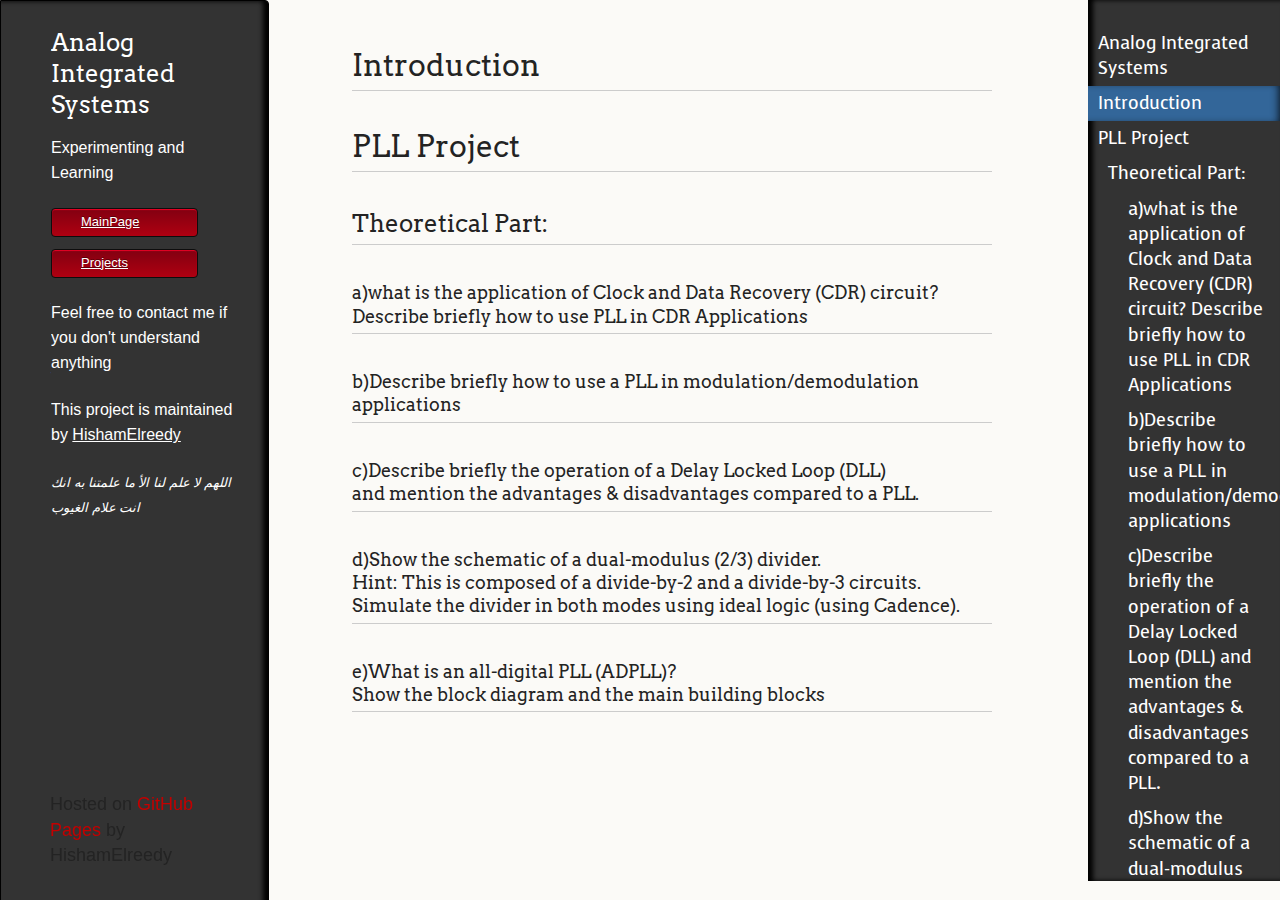
==== projects.html @ 1a5a4a86 "upd" ====
<!DOCTYPE HTML>
<html>
<head>
    <title>Analog Integrated Systems</title>
    <link href="https://fonts.googleapis.com/css?family=Voces" rel="stylesheet" type="text/css">
    <link rel="stylesheet" href="css/common.css"/>
    <link rel="stylesheet" href="css/style.css"/>
    <script src="js/scale.fix.js"></script>
    <meta name="viewport" content="width=device-width, initial-scale=1, user-scalable=no">

    <SCRIPT SRC='https://cdn.mathjax.org/mathjax/latest/MathJax.js?config=TeX-AMS-MML_HTMLorMML'></SCRIPT>
    <SCRIPT>MathJax.Hub.Config({ tex2jax: {inlineMath: [['$','$'], ['\\(','\\)']]}})</SCRIPT>
    <style>
        .marked{
                background-color: yellow;
                font-weight: bold;
        }
        .marked2{
                background-color: aqua;
                font-weight: bold;
        }
        p{
            font-size: large;
            font-family: 'Segoe UI', Tahoma, Geneva, Verdana, sans-serif;
        }
        li{
            font-size: large;
            font-family: 'Segoe UI', Tahoma, Geneva, Verdana, sans-serif;
            font-weight: bold;
        }
        #link{
            font-size: small;
            font-family: 'Segoe UI', Tahoma, Geneva, Verdana, sans-serif;
            text-decoration: underline;
        }
        #titleheader{
            font-size: x-large;
        }
        #quoteheader{
            font-size: small;
            padding-left: 0;
        }
    </style>
    <script src="js/circuit.js"></script>
        
</head>
<body>
    <div class="wrapper">
        <div id="toc"></div>    
    <header id="headtoc">
        <h1 class="header" id="titleheader">Analog Integrated Systems</h1>
        <p class="header">Experimenting and Learning</p>
        <ul>
            <li id="link" class="download"><a class="buttons" href="index.html">MainPage</a></li>
            <li id="link"><a class="buttons github" href="projects.html">Projects</a></li>
        </ul>
            <p class="header">Feel free to contact me if you don't understand anything</p>
          <p class="header">This project is maintained by <a class="header name" href="https://github.com/hishamelreedy/">HishamElreedy</a></p>
          <p class="header"><blockquote id="quoteheader">اللهم لا علم لنا الأ ما علمتنا به انك انت علام الغيوب</blockquote></p>
        </header>
    <section>
        <h1>Introduction</h1>
        <h1>PLL Project</h1>  
        <h2>Theoretical Part:</h2>
        <h3>a)what is the application of Clock and Data Recovery (CDR) circuit? <br/>
            Describe briefly how to use PLL in CDR Applications</h3>
            
        <h3>b)Describe briefly how to use a PLL in modulation/demodulation applications</h3>
        <h3>c)Describe briefly the operation of a Delay Locked Loop (DLL) <br/>
            and mention the advantages & disadvantages compared to a PLL.</h3>
        <h3>d)Show the schematic of a dual-modulus (2/3) divider. <br/>
            Hint: This is composed of a divide-by-2 and a divide-by-3 circuits. <br/>
            Simulate the divider in both modes using ideal logic (using Cadence).</h3>
        <h3>e)What is an all-digital PLL (ADPLL)? <br/>
            Show the block diagram and the main building blocks</h3>
    </section>
<footer>
    <p><small>Hosted on <a href="https://www.github.com/hishamelreedy/">GitHub Pages</a> by HishamElreedy</small></p>
</footer>
</div>
    <script src="js/common.js"></script>
    <script>$('#toc').toc();</script>
</body>
</html>
---- css/common.css ----
#wrapper{margin:0 20px 0 170px}.github-repo{width:600px}a{color:#369}body{font-size:16px;line-height:24px;font-family:Helvetica Neue,Helvetica,Arial,sans-serif;margin:0;padding:0}article{max-width:944px;margin:auto}h1{font-size:80px;line-height:80px;margin-top:24px;margin-bottom:48px}h2{font-size:42px;line-height:48px;margin-top:36px;margin-bottom:24px}p,ul{margin-top:0;margin-bottom:24px}small,aside{font-size:10px}code{word-wrap:break-word}.repo-stats iframe{float:right;margin-left:5px}#toc{top:0;right:0;height:100%;position:fixed;background:#333;box-shadow:inset 5px 0 5px 0 #000;width:15%;padding-top:2%;color:#fff}#toc ul{margin:0;padding:0;list-style:none}#toc li{padding:5px 10px}#toc a{color:#fff;text-decoration:none;display:block}#toc .toc-active{background:#369;box-shadow:inset -5px 0 10px -5px #000}pre{display:block;padding:.5em;background:#333;color:#f8f8f8}pre .shebang,pre .comment,pre .template_comment,pre .javadoc{color:#7c7c7c}pre .keyword,pre .tag,pre .ruby .function .keyword,pre .tex .command{color:#96cbfe}pre .function .keyword,pre .sub .keyword,pre .method,pre .list .title{color:#ffffb6}pre .string,pre .tag .value,pre .cdata,pre .filter .argument,pre .attr_selector,pre .apache .cbracket,pre .date{color:#a8ff60}pre .subst{color:#daefa3}pre .regexp{color:#e9c062}pre .function .title,pre .sub .identifier,pre .pi,pre .decorator,pre .ini .title,pre .tex .special{color:#ffffb6}pre .class .title,pre .haskell .label,pre .constant,pre .smalltalk .class,pre .javadoctag,pre .yardoctag,pre .phpdoc,pre .nginx .built_in{color:#ffffb6}pre .symbol,pre .ruby .symbol .string,pre .ruby .symbol .keyword,pre .ruby .symbol .keymethods,pre .number,pre .variable,pre .vbscript,pre .literal{color:#c6c5fe}pre .css .tag{color:#96cbfe}pre .css .rules .property,pre .css .id{color:#ffffb6}pre .css .class{color:#FFF}pre .hexcolor{color:#c6c5fe}pre .number{color:#ff73fd}pre .tex .formula{opacity:.7}.github-repo{position:relative;font-size:14px;font-family:Helvetica,Arial,sans-serif;letter-spacing:1px;border-radius:5px;border:1px solid #ccc;box-shadow:0 0 3px #333;background:url("images/Octocat.png") no-repeat right bottom}.github-repo a{text-decoration:none}.github-repo a:hover{text-decoration:underline}.github-repo .repo-header{background:rgba(240,240,240,0.7)}.github-repo .repo-header .repo-stats{font-size:12px;float:right;margin:5px 10px 0 0;line-height:20px}.github-repo .repo-header .repo-stats span,.github-repo .repo-header .repo-stats a{padding-right:5px;padding:0 5px 0 25px;color:#000}.github-repo .repo-header .repo-stats .repo-watchers{background:url("images/repostat.png") no-repeat;background-position:5px -5px}.github-repo .repo-header .repo-stats .repo-forks{background:url("images/repostat.png") no-repeat;background-position:5px -55px}.github-repo .repo-header .repo-stats .repo-twitter{float:right;margin-left:5px}.github-repo .repo-header .repo-name{padding:5px 10px;font-size:18px;letter-spacing:2px;display:block}.github-repo .repo-commit{padding:10px}.github-repo .repo-commit .repo-commit-message{color:#000}.github-repo .repo-commit .repo-commit-date{display:block;margin-top:10px;letter-spacing:0;font-style:italic;font-size:12px;color:#333}
#toc .toc-h2{padding-left:20px}
#toc .toc-h3{padding-left:40px}
#toc .toc-h4{padding-left:60px}
#toc .toc-h4{padding-left:80px}
#toc .toc-h5{padding-left:100px}
#toc{
    overflow-y: scroll;
    overflow: auto;
    max-height: 95%;
}
::-webkit-scrollbar {
    width: 0px;  /* Remove scrollbar space */
    background: transparent;  /* Optional: just make scrollbar invisible */
}
h3{font-size:26px;line-height:48px;margin-top:24px;margin-bottom:0}
h4{font-size:26px;line-height:48px;margin-top:24px;margin-bottom:0}
h1,h2,h3,h4,#toc a{font-family:'Voces',sans-serif}
---- css/style.css ----
@import url("https://fonts.googleapis.com/css?family=Arvo:400,700,400italic");
.highlight table td{padding:5px}
.highlight table pre{margin:0}
.highlight .cm{color:#999988;font-style:italic}
.highlight .cp{color:#999999;font-weight:bold}
.highlight .c1{color:#999988;font-style:italic}
.highlight .cs{color:#999999;font-weight:bold;font-style:italic}
.highlight .c,.highlight .cd{color:#999988;font-style:italic}
.highlight .err{color:#a61717;background-color:#e3d2d2}
.highlight .gd{color:#000000;background-color:#ffdddd}
.highlight .ge{color:#000000;font-style:italic}
.highlight .gr{color:#aa0000}
.highlight .gh{color:#999999}
.highlight .gi{color:#000000;background-color:#ddffdd}
.highlight .go{color:#888888}
.highlight .gp{color:#555555}
.highlight .gs{font-weight:bold}
.highlight .gu{color:#aaaaaa}
.highlight .gt{color:#aa0000}
.highlight .kc{color:#000000;font-weight:bold}
.highlight .kd{color:#000000;font-weight:bold}
.highlight .kn{color:#000000;font-weight:bold}
.highlight .kp{color:#000000;font-weight:bold}
.highlight .kr{color:#000000;font-weight:bold}
.highlight .kt{color:#445588;font-weight:bold}
.highlight .k,.highlight .kv{color:#000000;font-weight:bold}
.highlight .mf{color:#009999}
.highlight .mh{color:#009999}
.highlight .il{color:#009999}
.highlight .mi{color:#009999}
.highlight .mo{color:#009999}
.highlight .m,.highlight .mb,.highlight .mx{color:#009999}
.highlight .sb{color:#d14}
.highlight .sc{color:#d14}
.highlight .sd{color:#d14}
.highlight .s2{color:#d14}
.highlight .se{color:#d14}
.highlight .sh{color:#d14}
.highlight .si{color:#d14}
.highlight .sx{color:#d14}
.highlight .sr{color:#009926}
.highlight .s1{color:#d14}
.highlight .ss{color:#990073}
.highlight .s{color:#d14}
.highlight .na{color:#008080}
.highlight .bp{color:#999999}
.highlight .nb{color:#0086B3}
.highlight .nc{color:#445588;font-weight:bold}
.highlight .no{color:#008080}
.highlight .nd{color:#3c5d5d;font-weight:bold}
.highlight .ni{color:#800080}
.highlight .ne{color:#990000;font-weight:bold}
.highlight .nf{color:#990000;font-weight:bold}
.highlight .nl{color:#990000;font-weight:bold}
.highlight .nn{color:#555555}
.highlight .nt{color:#000080}
.highlight .vc{color:#008080}
.highlight .vg{color:#008080}
.highlight .vi{color:#008080}
.highlight .nv{color:#008080}
.highlight .ow{color:#000000;font-weight:bold}
.highlight .o{color:#000000;font-weight:bold}
.highlight .w{color:#bbbbbb}
.highlight{background-color:#f8f8f8}
html,body,div,span,applet,object,iframe,h1,h2,h3,h4,h5,h6,p,blockquote,pre,a,abbr,acronym,address,big,cite,code,del,dfn,em,img,ins,kbd,q,s,samp,small,strike,strong,sub,sup,tt,var,b,u,i,center,dl,dt,dd,ol,ul,li,fieldset,form,label,legend,table,caption,tbody,tfoot,thead,tr,th,td,article,aside,canvas,details,embed,figure,figcaption,footer,header,hgroup,menu,nav,output,ruby,section,summary,time,mark,audio,video{margin:0;padding:0;border:0;font:inherit;vertical-align:baseline}
body{padding:10px 50px 0 0;font-family:"Helvetica Neue", Helvetica, Arial, sans-serif;font-size:14px;color:#232323;background-color:#FBFAF7;margin:0;line-height:1.8em;-webkit-font-smoothing:antialiased}
h1,h2,h3,h4,h5,h6{color:#232323;margin:36px 0 10px}
p,ul,ol,table,dl{margin:0 0 22px}
h1,h2,h3,h4{font-family:Arvo, Monaco, serif;line-height:1.3;font-weight:normal}
h1,h2,h3{display:block;border-bottom:1px solid #ccc;padding-bottom:5px}
h1{font-size:30px}h2{font-size:24px}h3{font-size:18px}
h4{font-size:16px}
h4{display:block;border-bottom:1px solid #ccc; padding-bottom:5px; width:40%}
h5,h6{font-family:Arvo, Monaco, serif;font-weight:700}
a{color:#C30000;font-weight:200;text-decoration:none}a:hover{text-decoration:underline}a small{font-size:12px}
em{font-style:italic}strong{font-weight:700}ul{list-style-position:inside;list-style:disc;padding-left:25px}
ol{list-style-position:inside;list-style:decimal;padding-left:25px}
blockquote{margin:0;padding:0 0 0 20px;font-style:italic}
dl,dt,dd,dl p{color:#444}dl dt{font-weight:bold}dl dd{padding-left:20px;font-style:italic}
dl p{padding-left:20px;font-style:italic}hr{border:0;background:#ccc;height:1px;margin:0 0 24px}
img{position:relative;margin:0 auto;max-width:650px;padding:5px;margin:10px 0 0 0;border:1px solid #ccc}
p img,.emoji{display:inline;margin:0;padding:0;vertical-align:middle;text-align:center;border:none}
code,pre{font-family:Monaco, "Bitstream Vera Sans Mono", "Lucida Console", Terminal, monospace;color:#000;font-size:14px}
pre{padding:4px 12px;background:#FDFEFB;border-radius:4px;border:1px solid #D7D8C8;overflow:auto;overflow-y:hidden;margin-bottom:32px}
table{width:100%}table{border:1px solid #ccc;margin-bottom:32px;text-align:left}
th{font-family:'Arvo', Helvetica, Arial, sans-serif;font-size:18px;font-weight:normal;padding:10px;background:#232323;color:#FDFEFB}
td{padding:10px;background:#ccc}.wrapper{width:960px}
header{background-color:#171717;color:#FDFDFB;width:170px;float:left;position:fixed;border:1px solid #000;-webkit-border-top-right-radius:4px;-webkit-border-bottom-right-radius:4px;-moz-border-radius-topright:4px;-moz-border-radius-bottomright:4px;border-top-right-radius:4px;border-bottom-right-radius:4px;padding:34px 25px 22px 50px;-webkit-font-smoothing:antialiased}
p.header{font-size:16px}h1.header{font-family:Arvo, sans-serif;font-size:30px;font-weight:300;line-height:1.3em;border-bottom:none;margin-top:0}
h1.header,a.header,a.name,header a{color:#fff}a.header{text-decoration:underline}a.name{white-space:nowrap}
header ul{list-style:none;padding:0}header li{list-style-type:none;width:132px;height:15px;margin-bottom:12px;line-height:1em;padding:6px 6px 6px 7px;background:#AF0011;background:-moz-linear-gradient(top, #AF0011 0%, #820011 100%);background:-webkit-gradient(linear, left top, left bottom, color-stop(0%, #f8f8f8), color-stop(100%, #ddd));background:-webkit-linear-gradient(top, #AF0011 0%, #820011 100%);background:-o-linear-gradient(top, #AF0011 0%, #820011 100%);background:-ms-linear-gradient(top, #AF0011 0%, #820011 100%);background:linear-gradient(to top, #AF0011 0%, #820011 100%);border-radius:4px;border:1px solid #0D0D0D;-webkit-box-shadow:inset 0px 1px 1px 0 #e90226;box-shadow:inset 0px 1px 1px 0 #e90226}
header li:hover{background:#C3001D;background:-moz-linear-gradient(top, #C3001D 0%, #950119 100%);background:-webkit-gradient(linear, left top, left bottom, color-stop(0%, #f8f8f8), color-stop(100%, #ddd));background:-webkit-linear-gradient(top, #C3001D 0%, #950119 100%);background:-o-linear-gradient(top, #C3001D 0%, #950119 100%);background:-ms-linear-gradient(top, #C3001D 0%, #950119 100%);background:linear-gradient(to top, #C3001D 0%, #950119 100%)}a.buttons{-webkit-font-smoothing:antialiased;background:url(../images/arrow-down.png) no-repeat;font-weight:normal;text-shadow:rgba(0,0,0,0.4) 0 -1px 0;padding:2px 2px 2px 22px;height:30px}a.github{background:url(../images/octocat-small.png) no-repeat 1px}a.buttons:hover{color:#fff;text-decoration:none}footer{width:170px;float:left;position:fixed;bottom:10px;padding-left:50px}@media print, screen and (max-width: 960px){div.wrapper{width:auto;margin:0}header,section,footer{float:none;position:static;width:auto}footer{border-top:1px solid #ccc;margin:0 84px 0 50px;padding:0}header{padding-right:320px}section{padding:20px 84px 20px 50px;margin:0 0 20px}header a small{display:inline}header ul{position:absolute;right:130px;top:84px}}@media print, screen and (max-width: 720px){body{word-wrap:break-word}header{padding:10px 20px 0;margin-right:0}footer{margin:0 0 0 30px}header ul,header p.view{position:static}}@media print, screen and (max-width: 480px){header ul li.download{display:none}footer{margin:0 0 0 20px}footer a{display:block}}@media print{body{padding:0.4in;font-size:12pt;color:#444}}
section{width:50%;float:right;padding-bottom:50px}
section {
    position: absolute;
    transform: translate(55%, 0%);
}
#headtoc {
    top: 0;
    left: 0;
    height: 100%;
    position: fixed;
    background: #333;
    box-shadow: inset -5px 0 5px 0 #000;
    width: 15%;
    padding-top: 2%;
    color: #fff;
}
figure{
    text-align:center;
}
sub, sup {
    /* Specified in % so that the sup/sup is the right size relative to the surrounding text */
    font-size: 75%;
  
    /* Zero out the line-height so that it doesn't interfere with the positioning that follows */
    line-height: 0;
  
    /* Where the magic happens: makes all browsers position the sup/sup properly, relative to the surrounding text */
    position: relative;
  
    /* Note that if you're using Eric Meyer's reset.css, this is already set and you can remove this rule */
    vertical-align: baseline;
  }
  
  sup {
    /* Move the superscripted text up */
    top: -0.5em;
  }
  
  sub {
    /* Move the subscripted text down, but only half as far down as the superscript moved up */
    bottom: -0.25em;
  }
  .notbold{
    font-weight:normal
}​
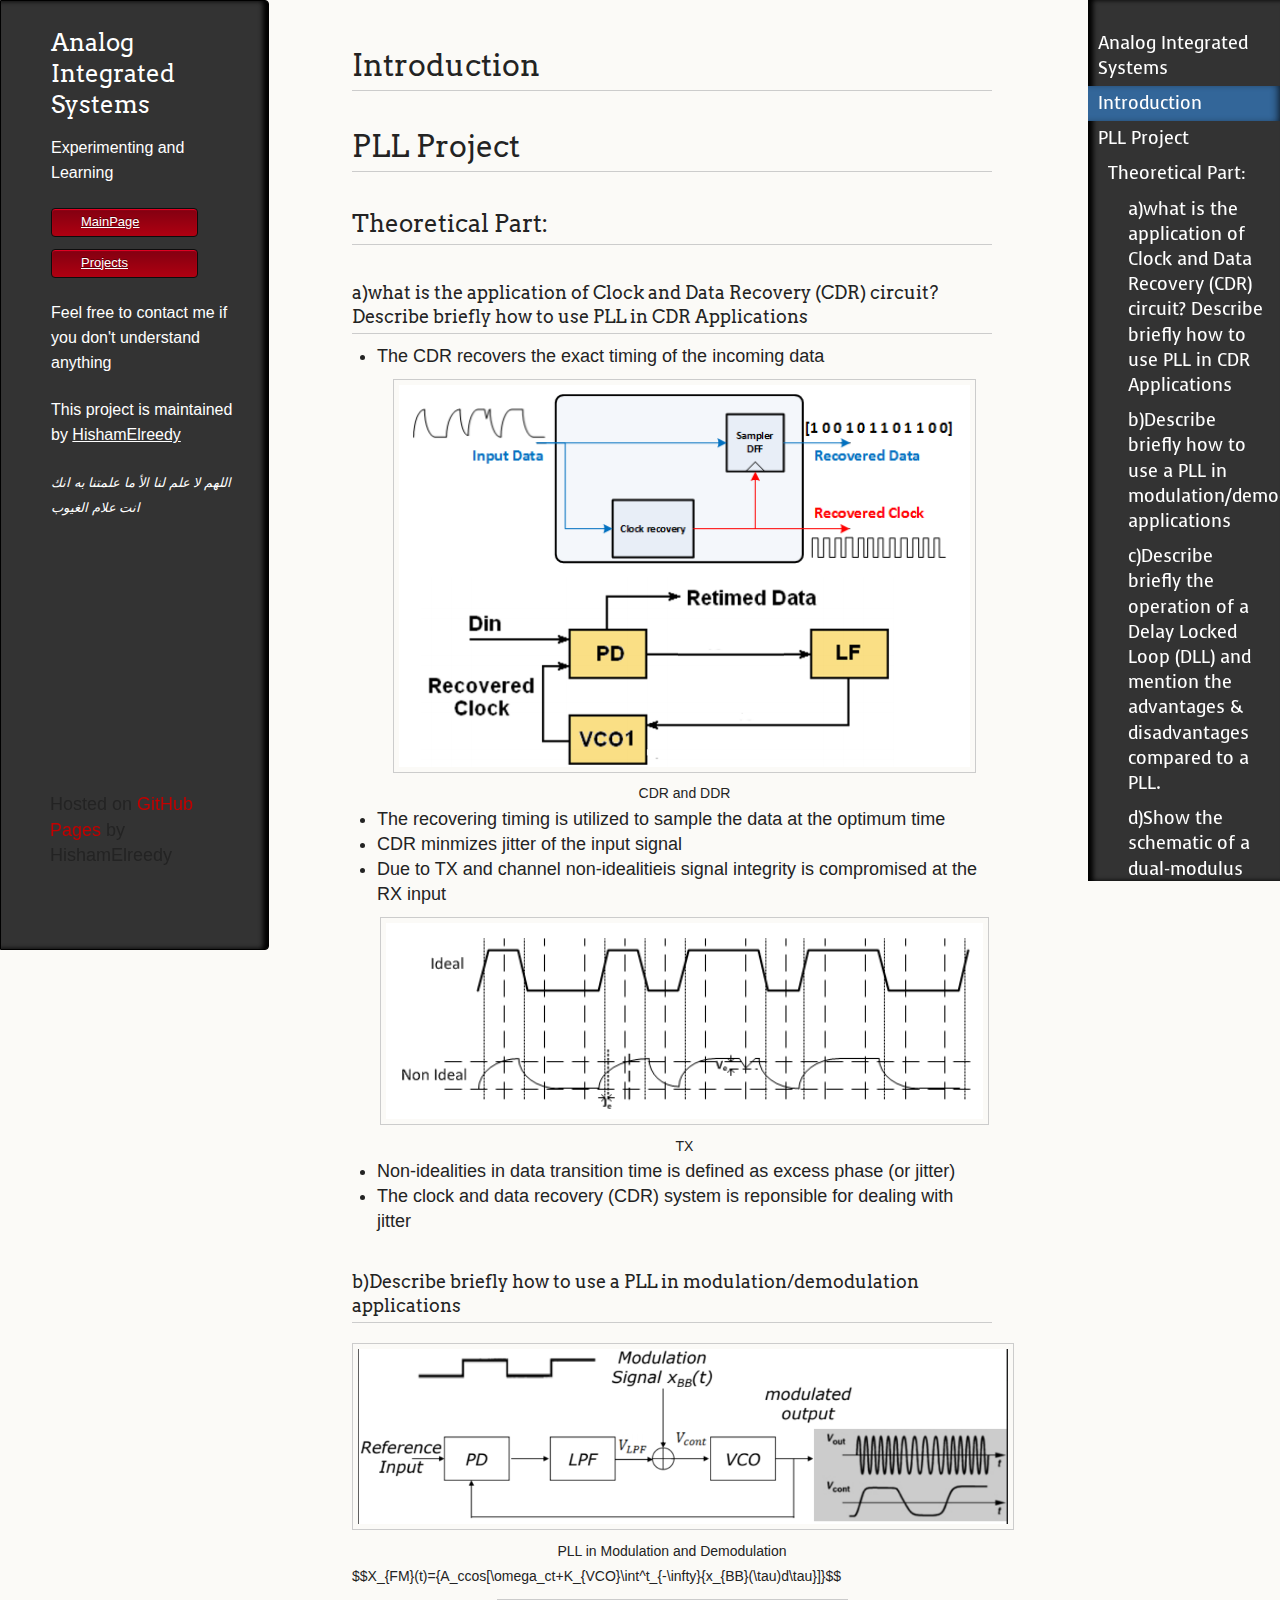
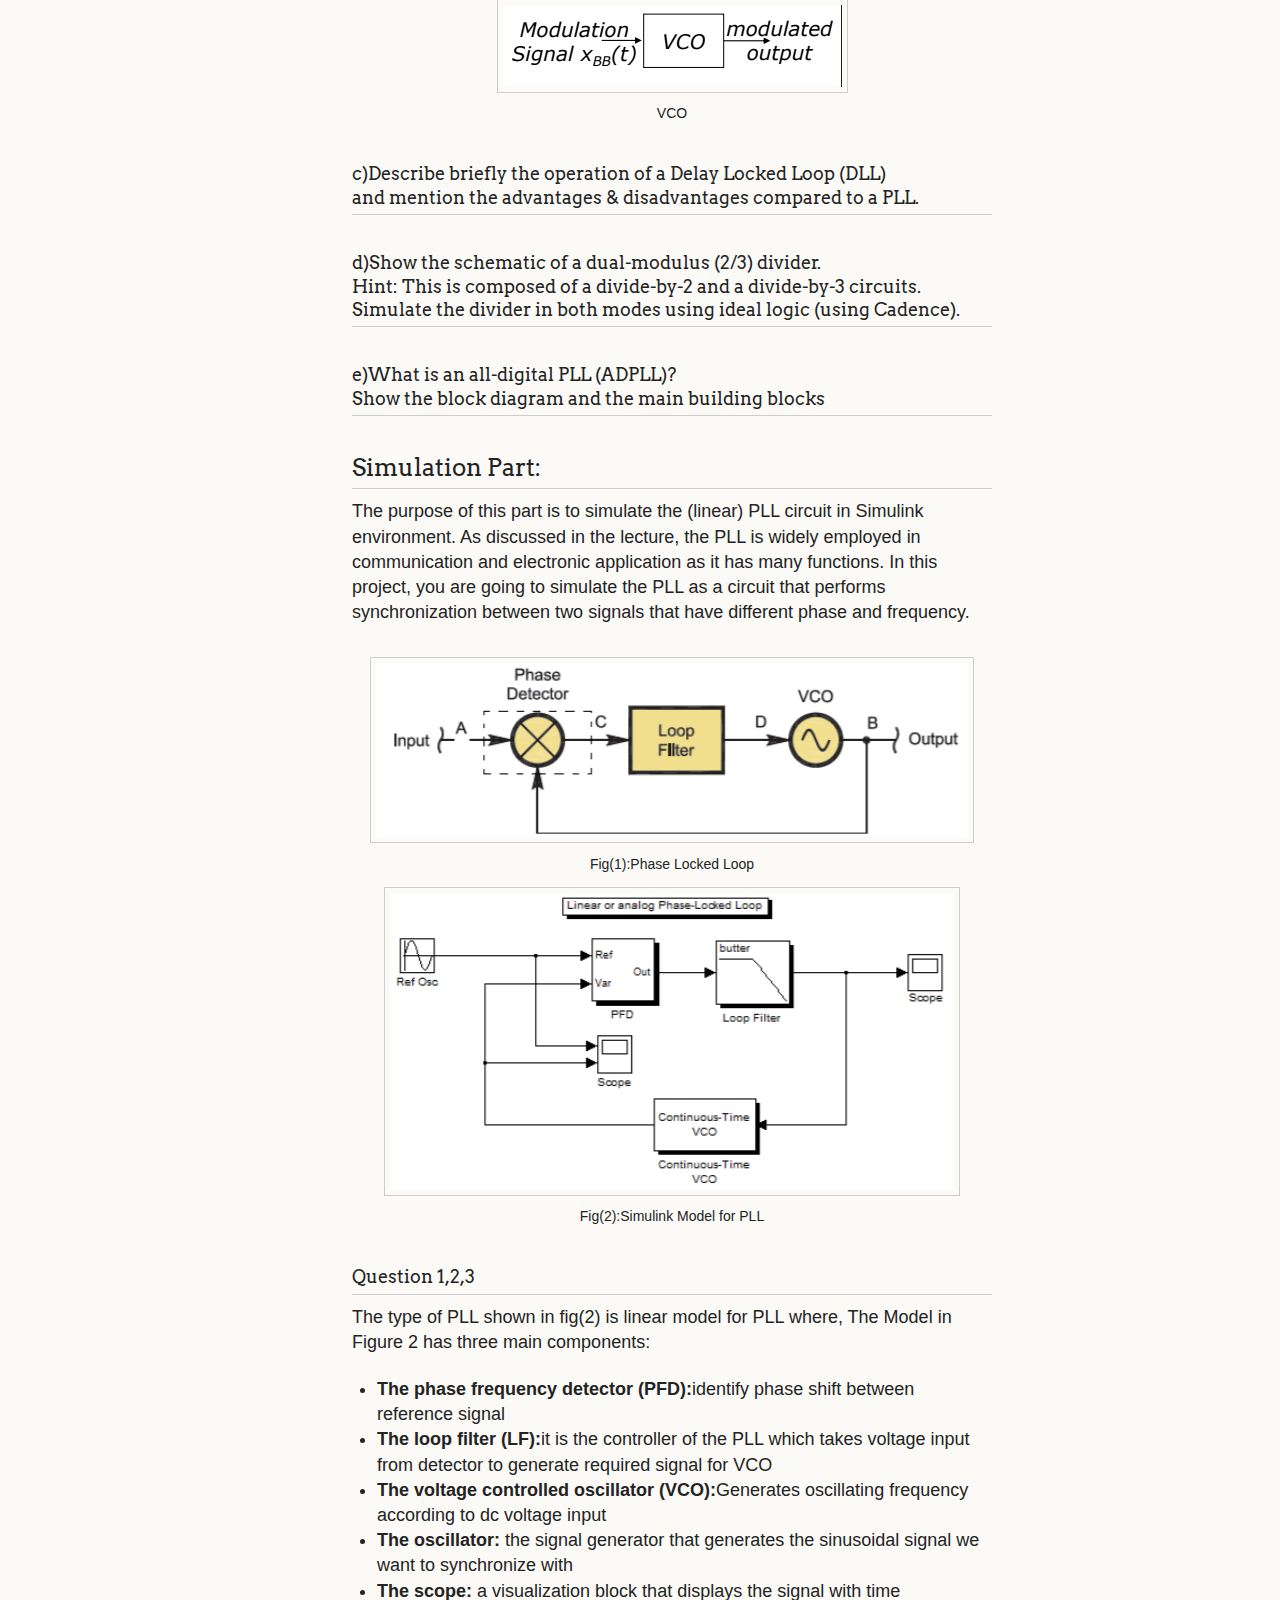
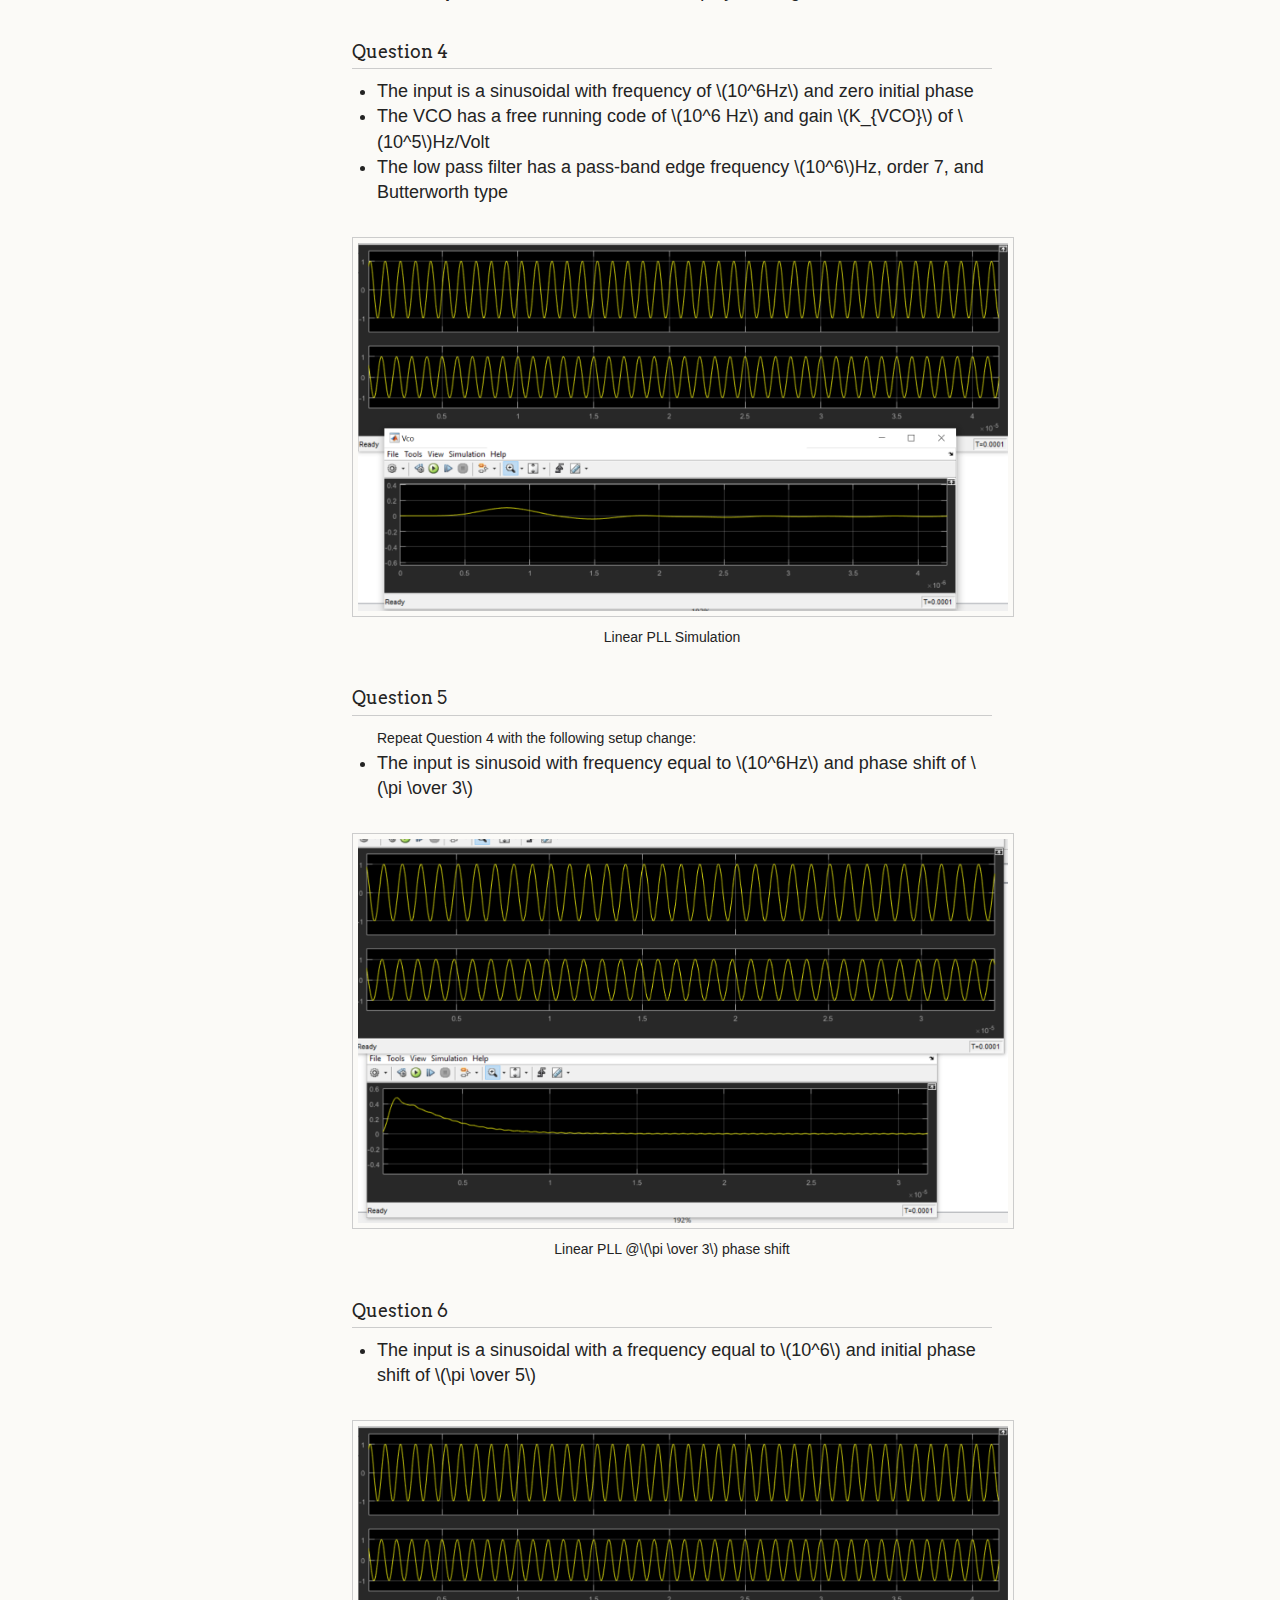
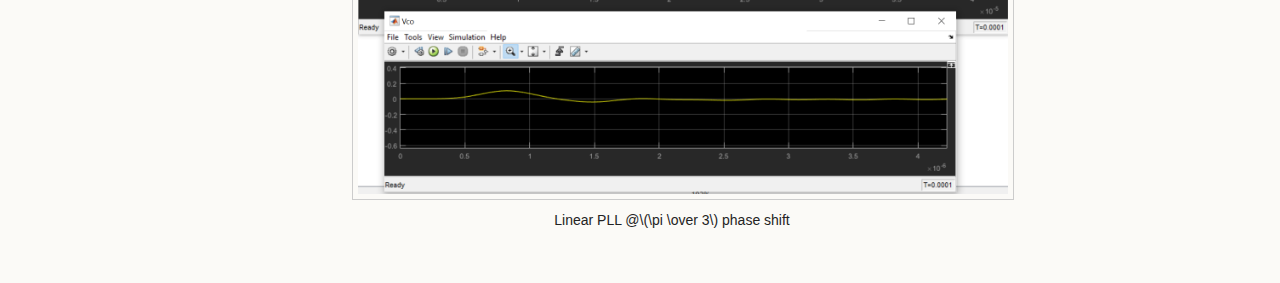
==== commit fa53a3e5: "update" ====
--- a/projects.html
+++ b/projects.html
@@ -64,15 +64,91 @@
         <h2>Theoretical Part:</h2>
         <h3>a)what is the application of Clock and Data Recovery (CDR) circuit? <br/>
             Describe briefly how to use PLL in CDR Applications</h3>
-            
+            <ul>
+                <li><span class="notbold">The CDR recovers the exact timing of the incoming data</span></li>
+                <figure>
+                    <img src="images/pllcdrandddr.png"/>
+                    <figcaption>CDR and DDR</figcaption>
+                </figure>
+                <li><span class="notbold">The recovering timing is utilized to sample the data at the optimum time</span></li>
+                <li><span class="notbold">CDR minmizes jitter of the input signal</span></li>
+                <li><span class="notbold">Due to TX and channel non-idealitieis signal integrity is compromised at the RX input</span></li>
+                <figure>
+                    <img src="images/txnonidealideal.png"/>
+                    <figcaption>TX</figcaption>
+                </figure>
+                <li><span class="notbold">Non-idealities in data transition time is defined as excess phase (or jitter)</span></li>
+                <li><span class="notbold">The clock and data recovery (CDR) system is reponsible for dealing with jitter</span></li>
+            </ul>
         <h3>b)Describe briefly how to use a PLL in modulation/demodulation applications</h3>
+            <figure>
+                <img src="images/pllfrequencymodulation.png"/>
+                <figcaption>PLL in Modulation and Demodulation</figcaption>
+            </figure>
+            $$X_{FM}(t)={A_ccos[\omega_ct+K_{VCO}\int^t_{-\infty}{x_{BB}(\tau)d\tau}]}$$
+            <figure>
+                <img src="images/pllvcoblock.png"/>
+                <figcaption>VCO</figcaption>
+            </figure>
         <h3>c)Describe briefly the operation of a Delay Locked Loop (DLL) <br/>
             and mention the advantages & disadvantages compared to a PLL.</h3>
+
         <h3>d)Show the schematic of a dual-modulus (2/3) divider. <br/>
             Hint: This is composed of a divide-by-2 and a divide-by-3 circuits. <br/>
-            Simulate the divider in both modes using ideal logic (using Cadence).</h3>
+            Simulate the divider in both modes using ideal logic (using Cadence).
         <h3>e)What is an all-digital PLL (ADPLL)? <br/>
             Show the block diagram and the main building blocks</h3>
+        <h2>Simulation Part:</h2>
+        <p>
+            The purpose of this part is to simulate the (linear) PLL circuit in Simulink environment. As discussed in the lecture, 
+            the PLL is widely employed in communication and electronic application as it has many functions. 
+            In this project, you are going to simulate the PLL as a circuit that performs synchronization between two signals that have different phase and frequency.
+        </p>
+        <figure>
+            <img src="images/pllbd.png"/>
+            <figcaption>Fig(1):Phase Locked Loop</figcaption>
+        </figure>
+        <figure>
+            <img src="images/pllbdsim.png"/>
+            <figcaption>Fig(2):Simulink Model for PLL</figcaption>
+        </figure>
+        <h3>Question 1,2,3</h3>
+        <p>
+            The type of PLL shown in fig(2) is linear model for PLL where, The Model in Figure 2 has three main components:
+        </p>
+        <ul>
+            <li>The phase frequency detector (PFD):<span class="notbold">identify phase shift between reference signal</span></li>
+            <li>The loop filter (LF):<span class="notbold">it is the controller of the PLL which takes voltage input from detector to generate required signal for VCO</span></li>
+            <li>The voltage controlled oscillator (VCO):<span class="notbold">Generates oscillating frequency according to dc voltage input</span></li>
+            <li>The oscillator: <span class="notbold">the signal generator that generates the sinusoidal signal we want to synchronize with</span></li>
+            <li>The scope: <span class="notbold">a visualization block that displays the signal with time</span></li>
+        </ul>
+        <h3>Question 4</h3>
+        <ul>
+            <li><span class="notbold">The input is a sinusoidal with frequency of \(10^6Hz\) and zero initial phase</span></li>
+            <li><span class="notbold">The VCO has a free running code of \(10^6 Hz\) and gain \(K_{VCO}\) of \(10^5\)Hz/Volt</span></li>
+            <li><span class="notbold">The low pass filter has a pass-band edge frequency \(10^6\)Hz, order 7, and Butterworth type</span></li>
+        </ul>
+        <figure>
+            <img src="images/linearpllsimulation.png"/>
+            <figcaption>Linear PLL Simulation</figcaption>
+        </figure>
+        <h3>Question 5</h3>
+        <ul>Repeat Question 4 with the following setup change:
+            <li><span class="notbold">The input is sinusoid with frequency equal to \(10^6Hz\) and phase shift of \(\pi \over 3\)</span></li>
+        </ul>
+        <figure>
+            <img src="images/linearpllpi3.png"/>
+            <figcaption>Linear PLL @\(\pi \over 3\) phase shift</figcaption>
+        </figure>
+        <h3>Question 6</h3>
+        <ul>
+            <li><span class="notbold">The input is a sinusoidal with a frequency equal to \(10^6\) and initial phase shift of \(\pi \over 5\)</span></li>
+        </ul>
+        <figure>
+            <img src="images/linearpllsimulation.png"/>
+            <figcaption>Linear PLL @\(\pi \over 3\) phase shift</figcaption>
+        </figure>
     </section>
 <footer>
     <p><small>Hosted on <a href="https://www.github.com/hishamelreedy/">GitHub Pages</a> by HishamElreedy</small></p>
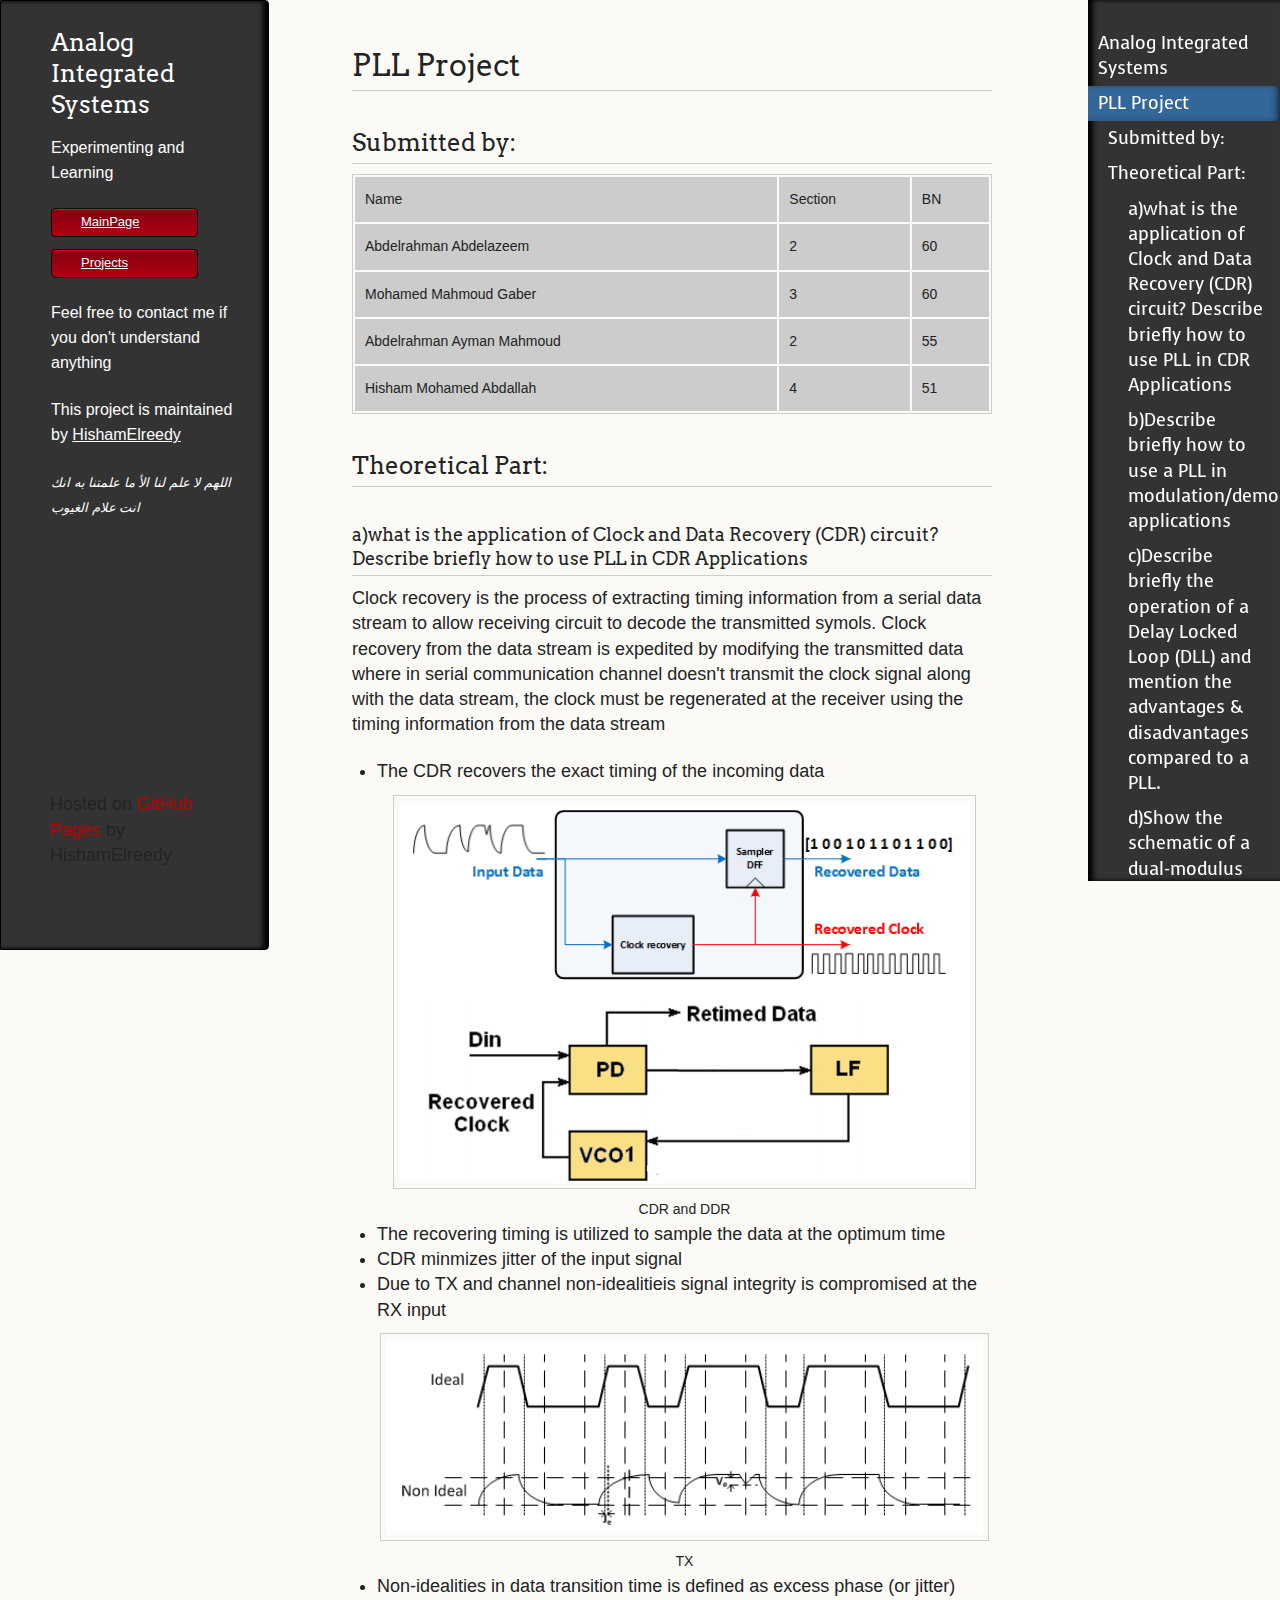
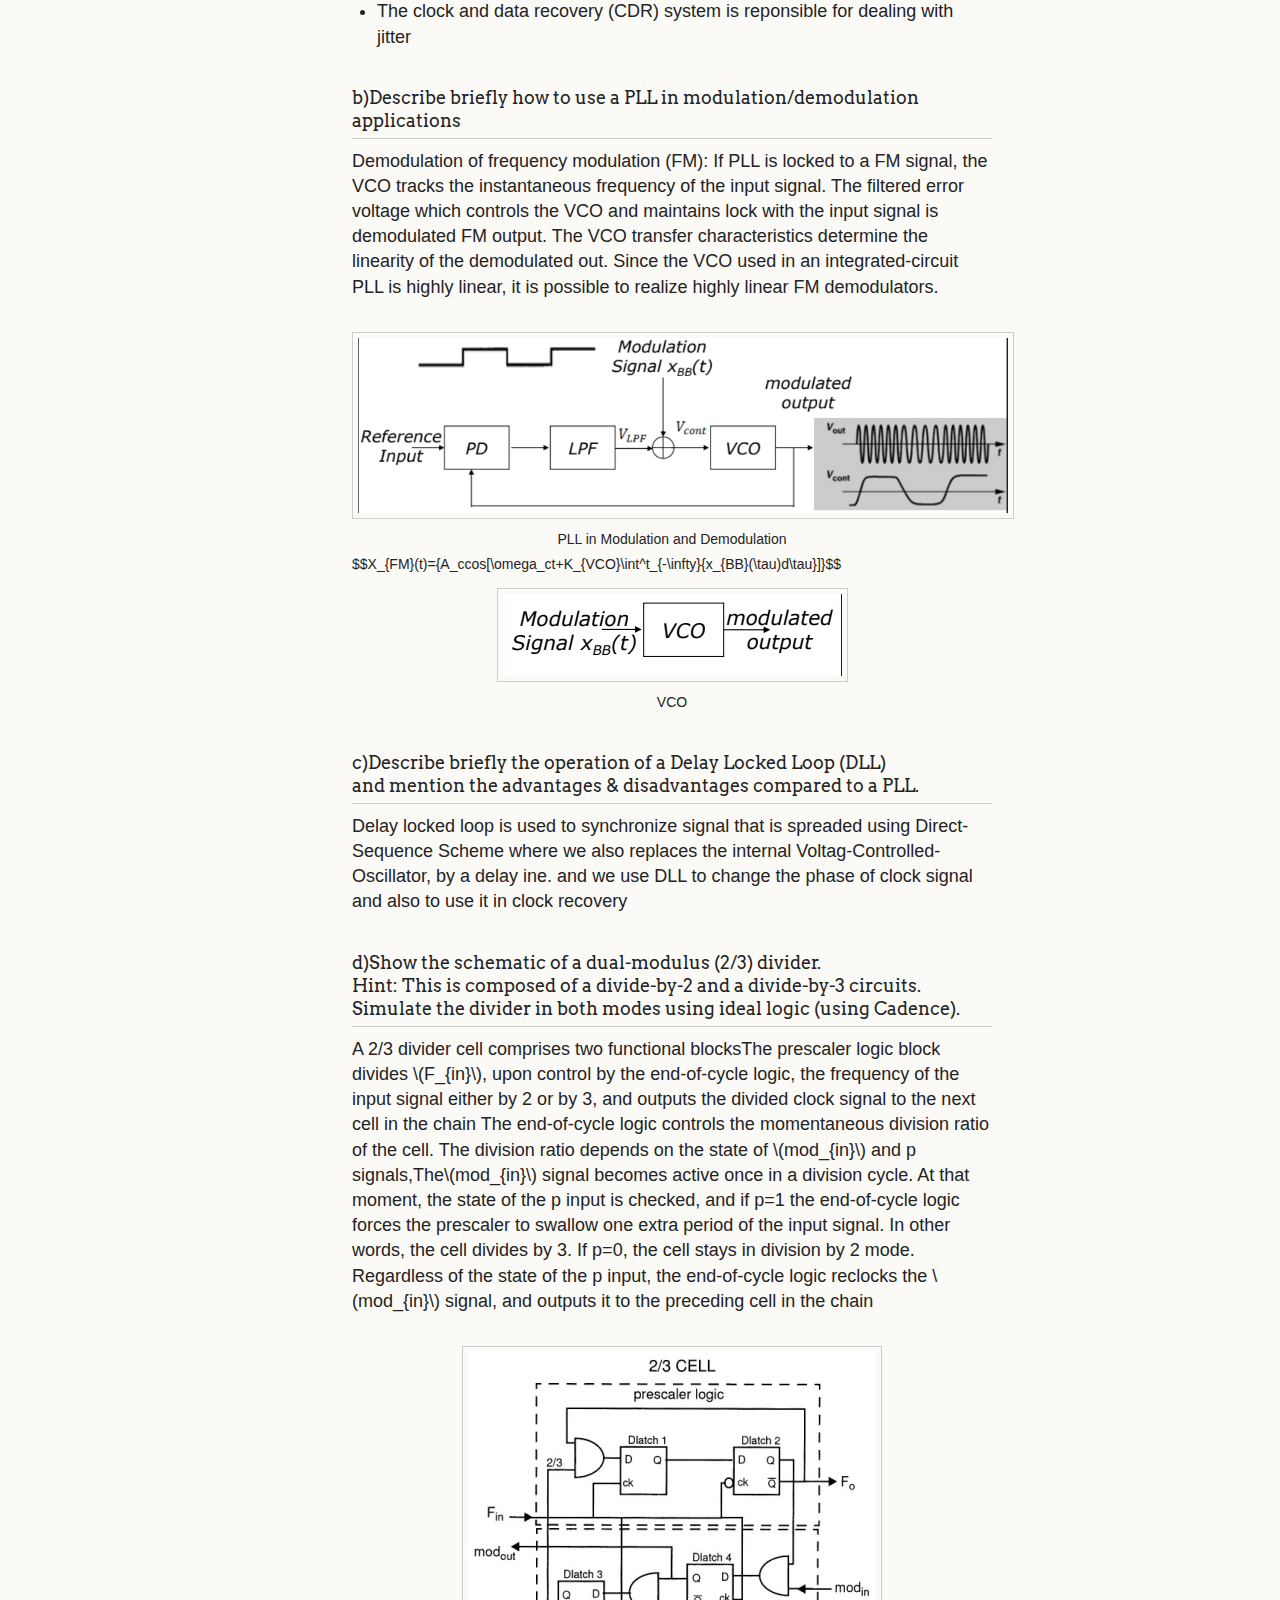
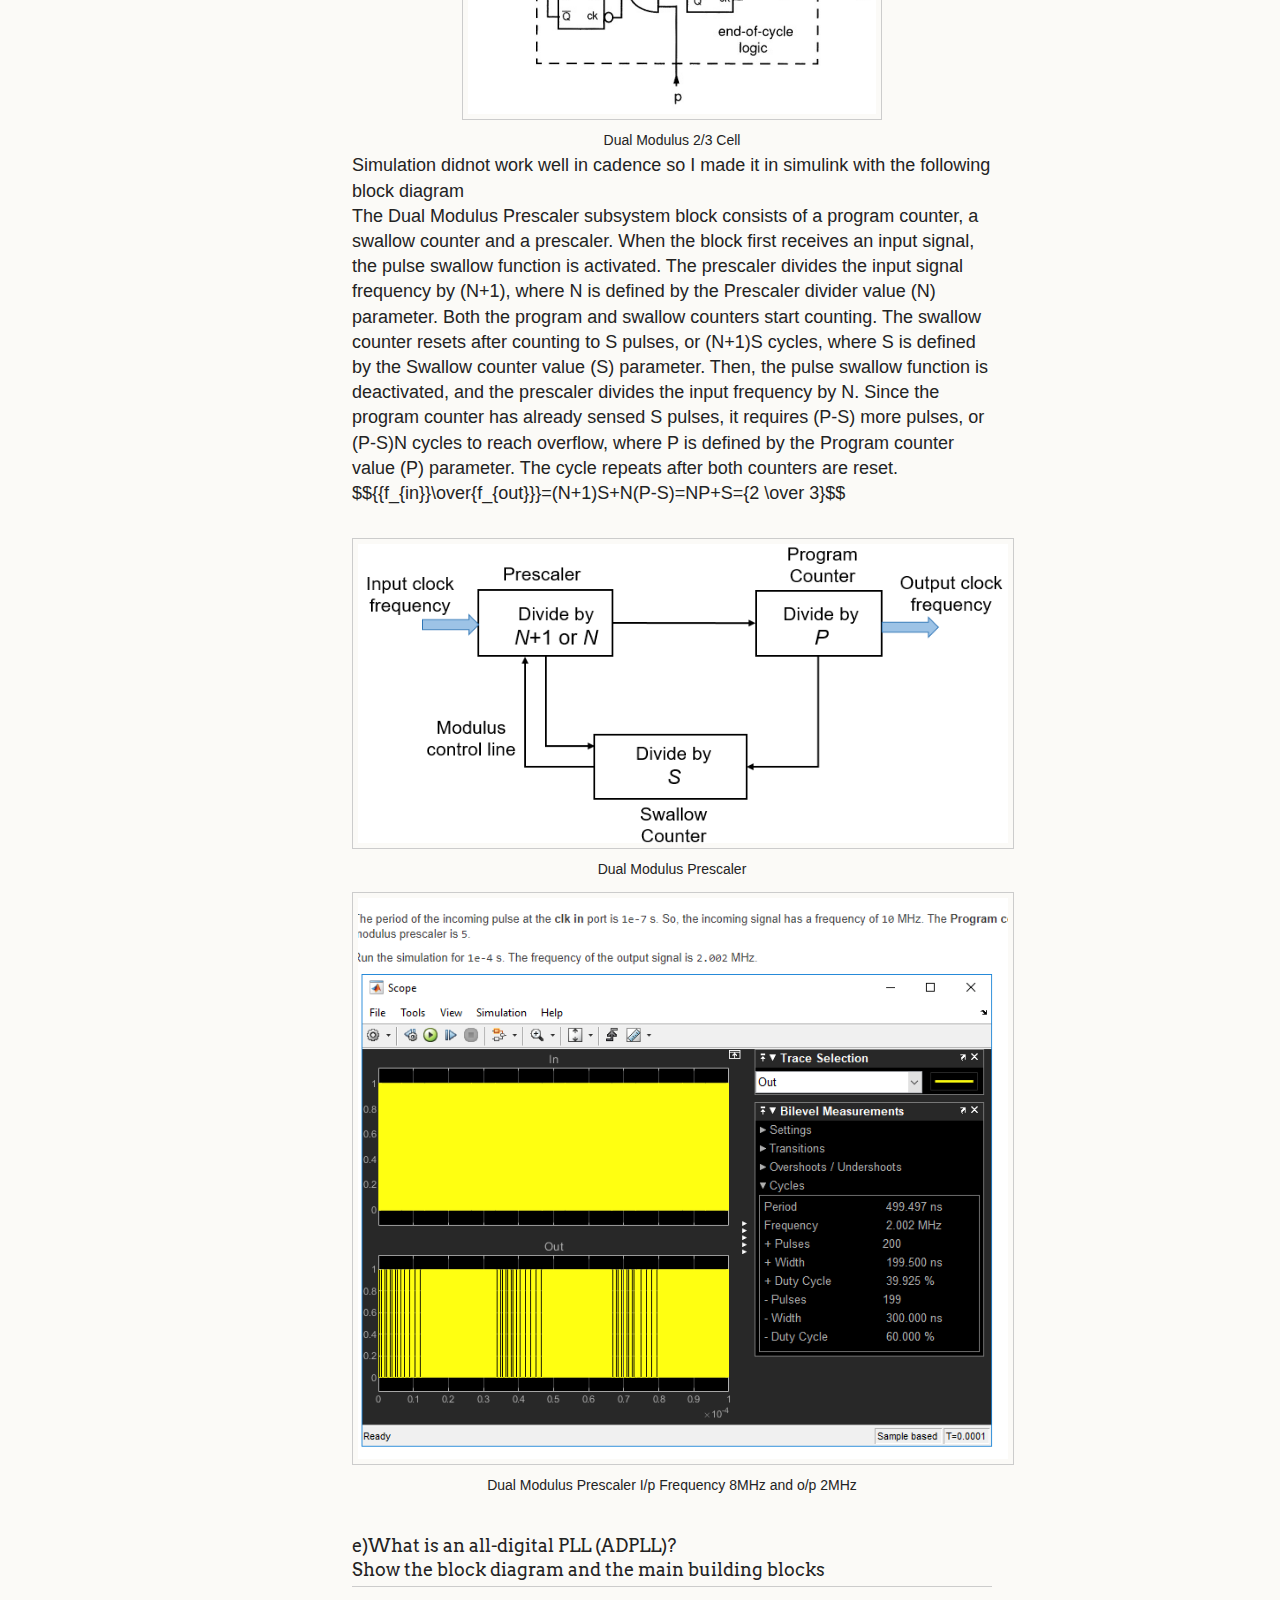
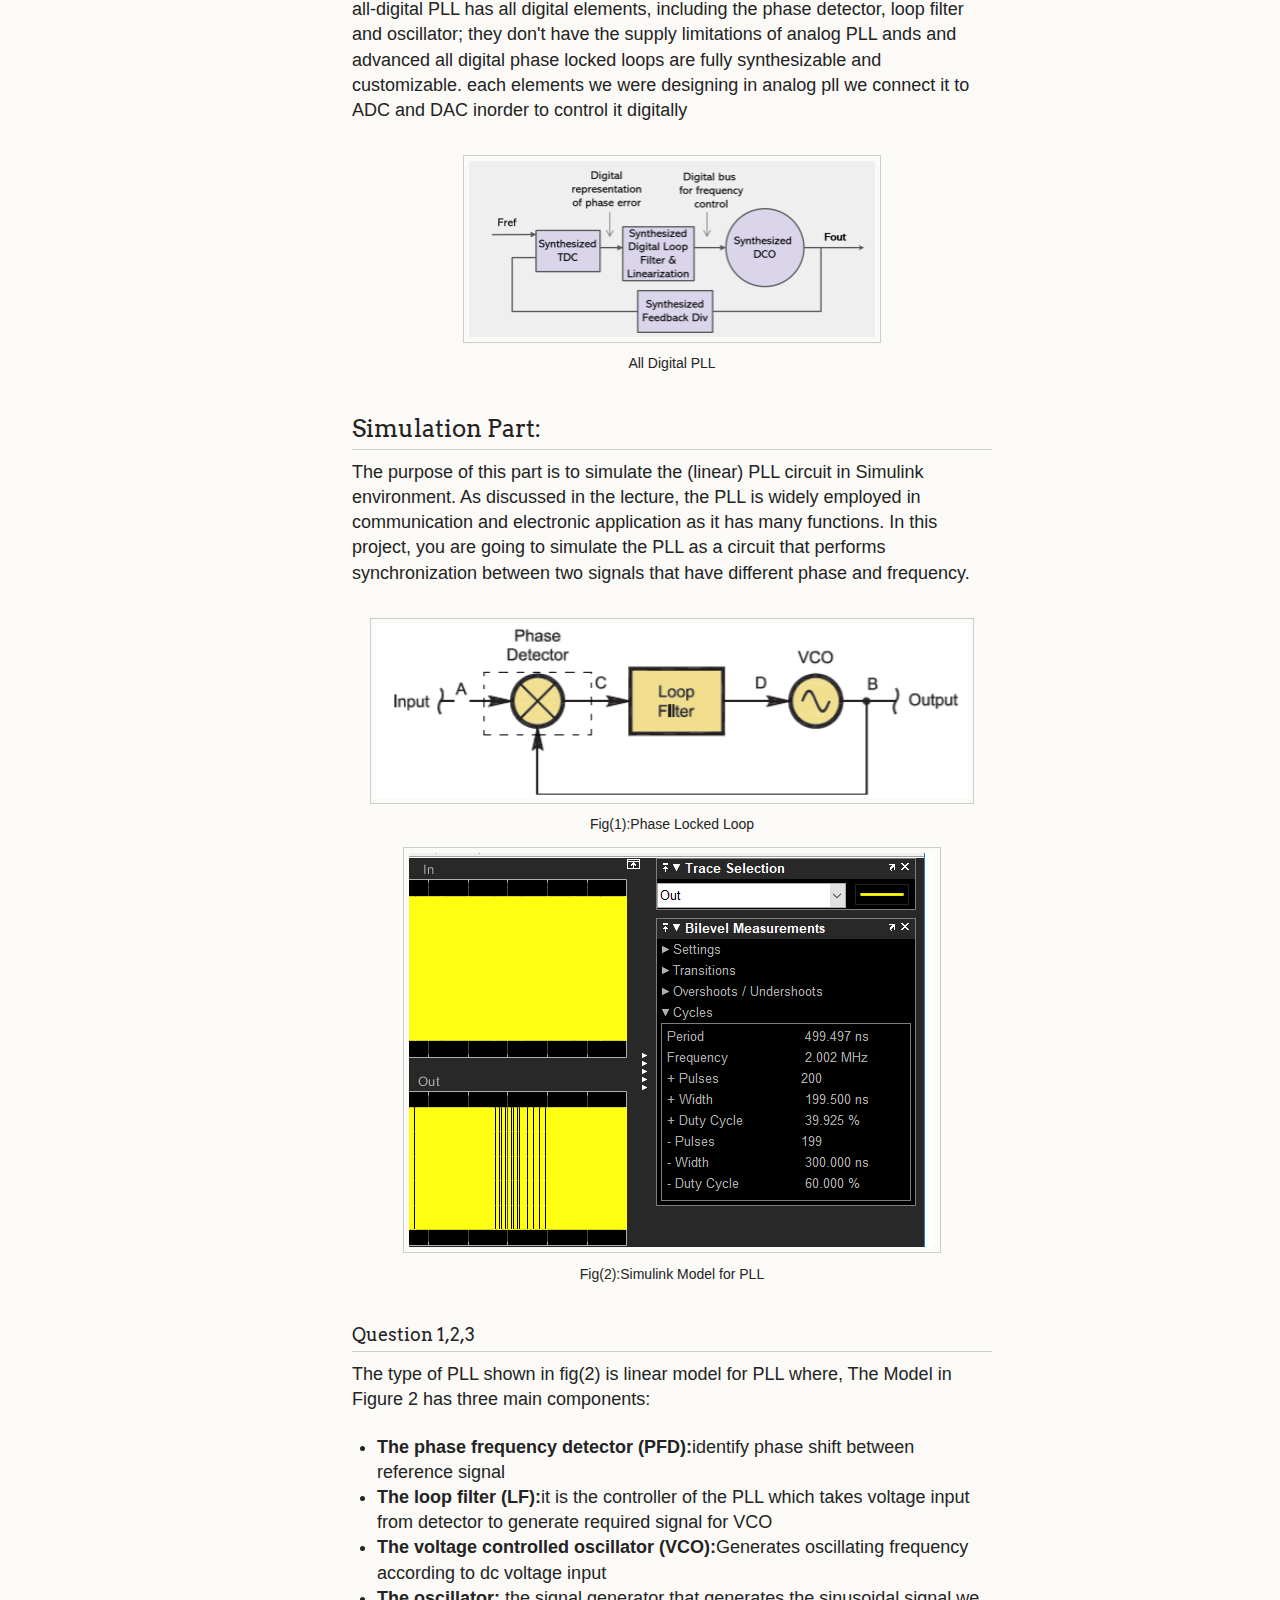
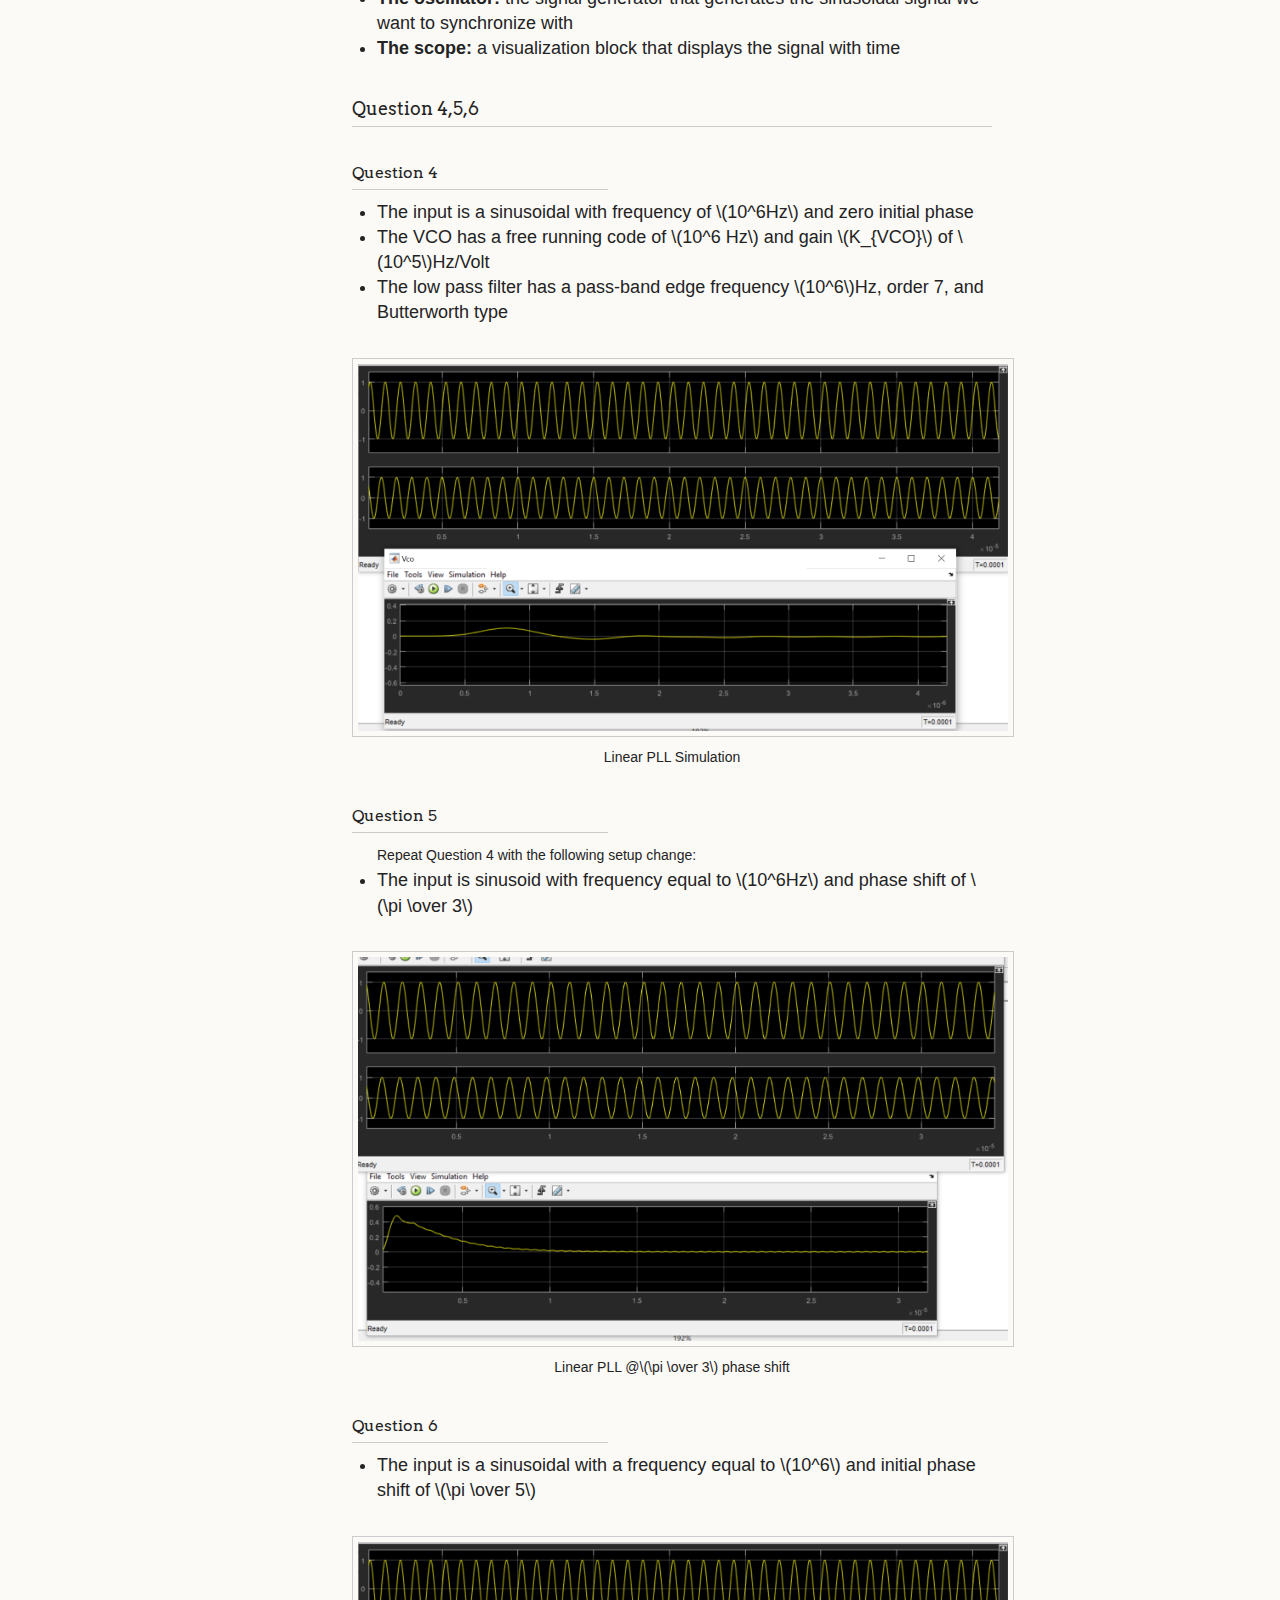
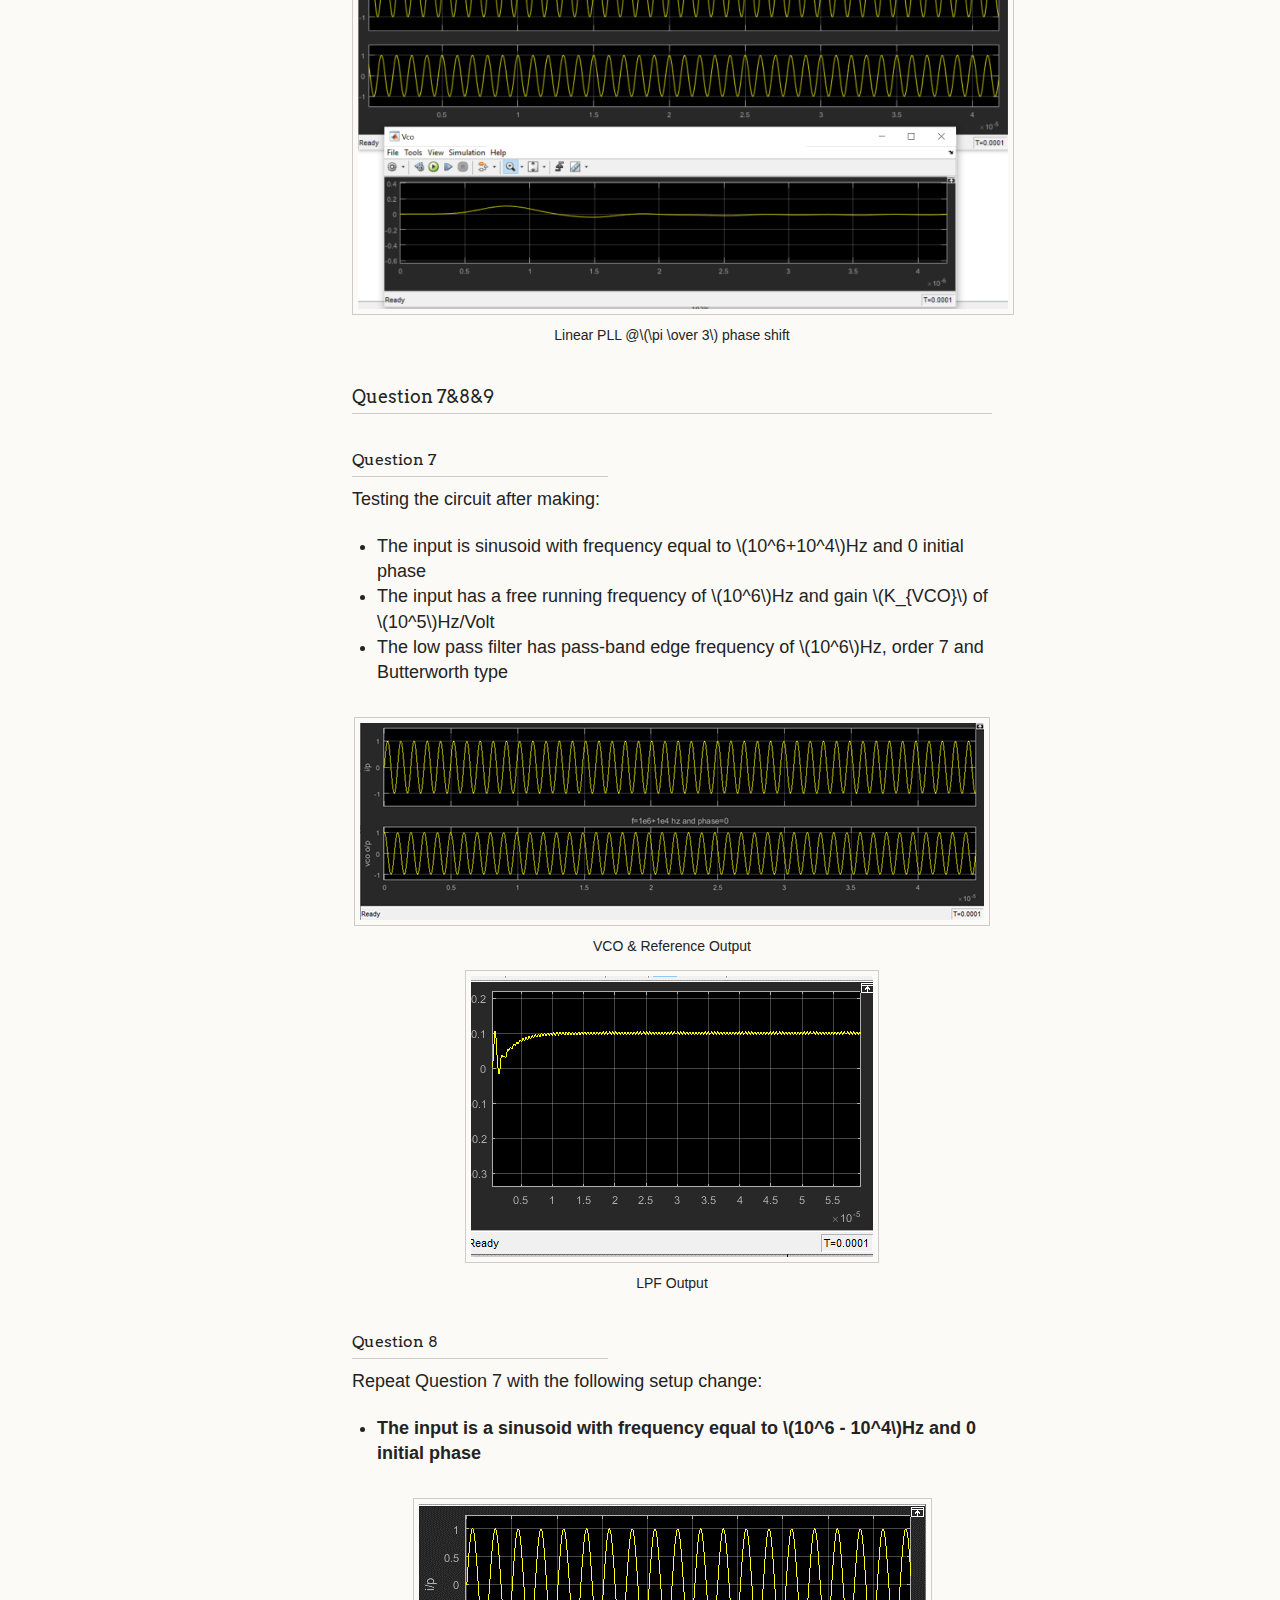
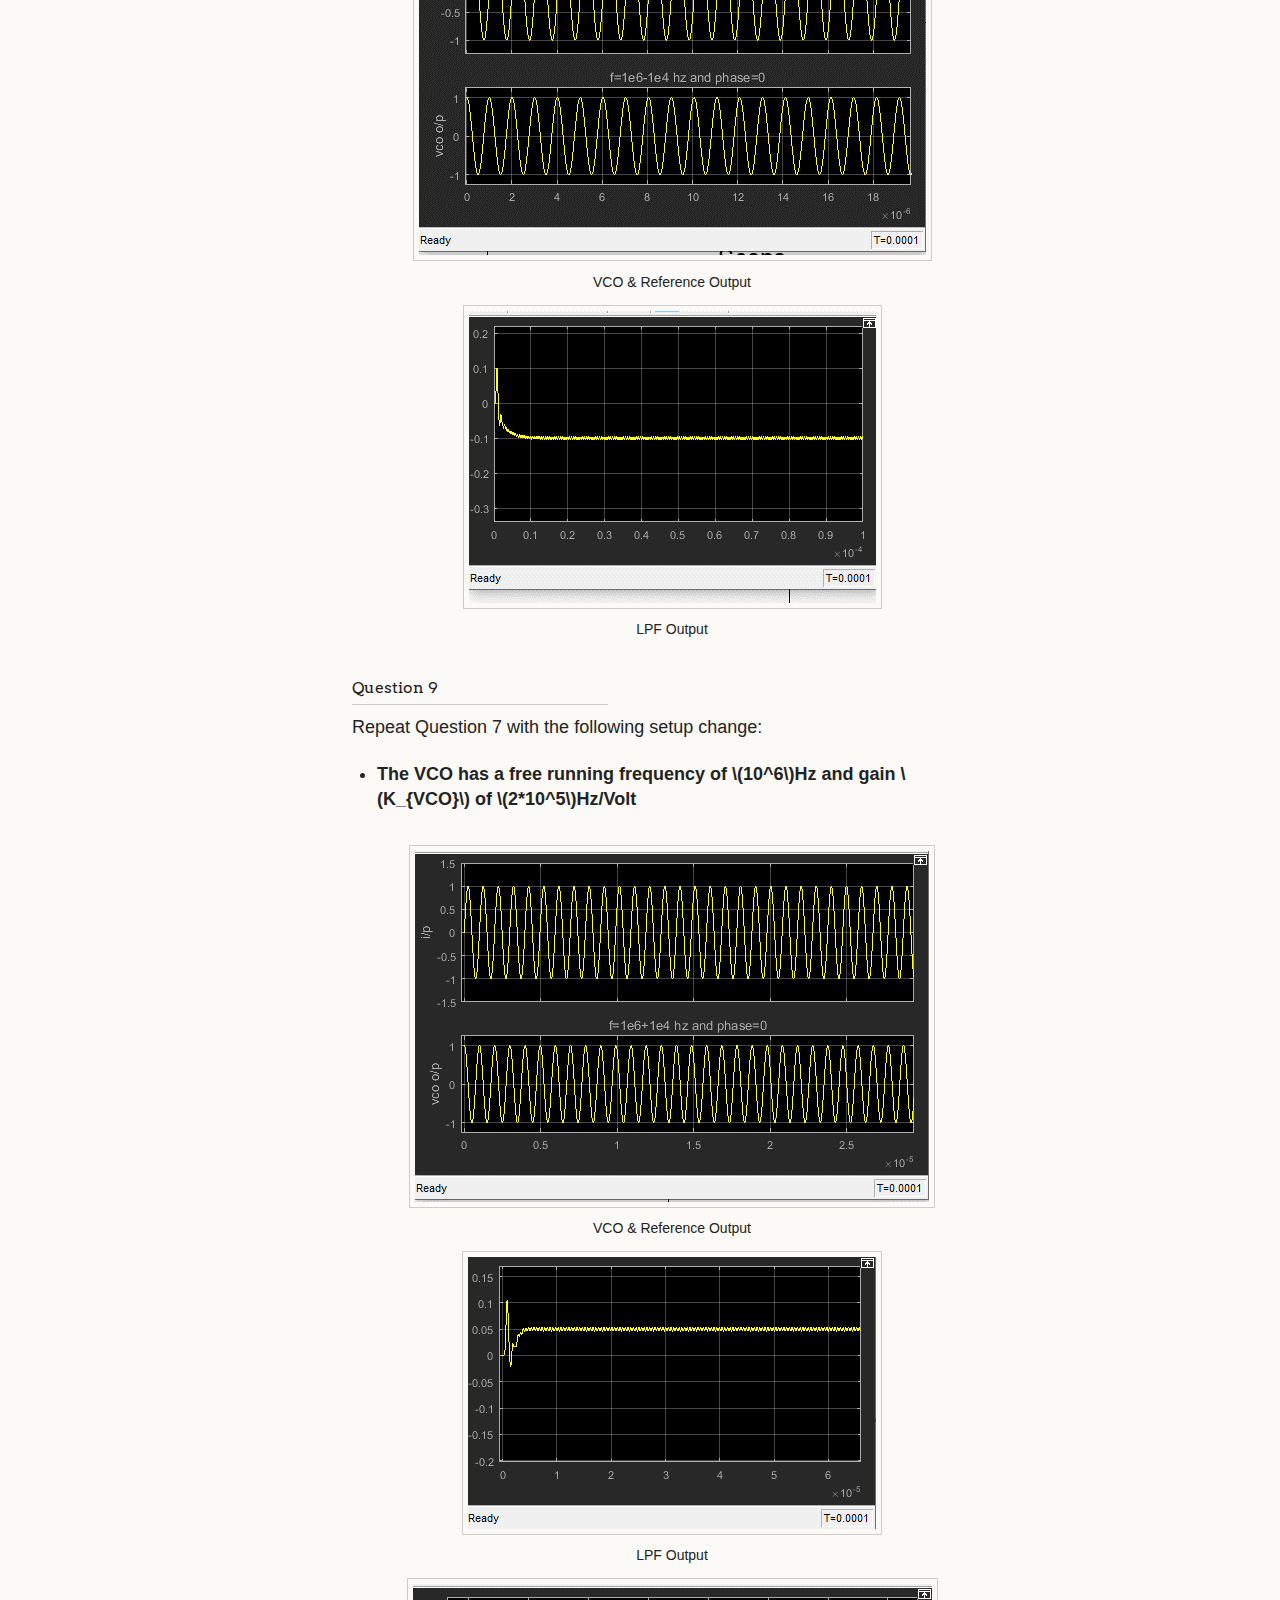
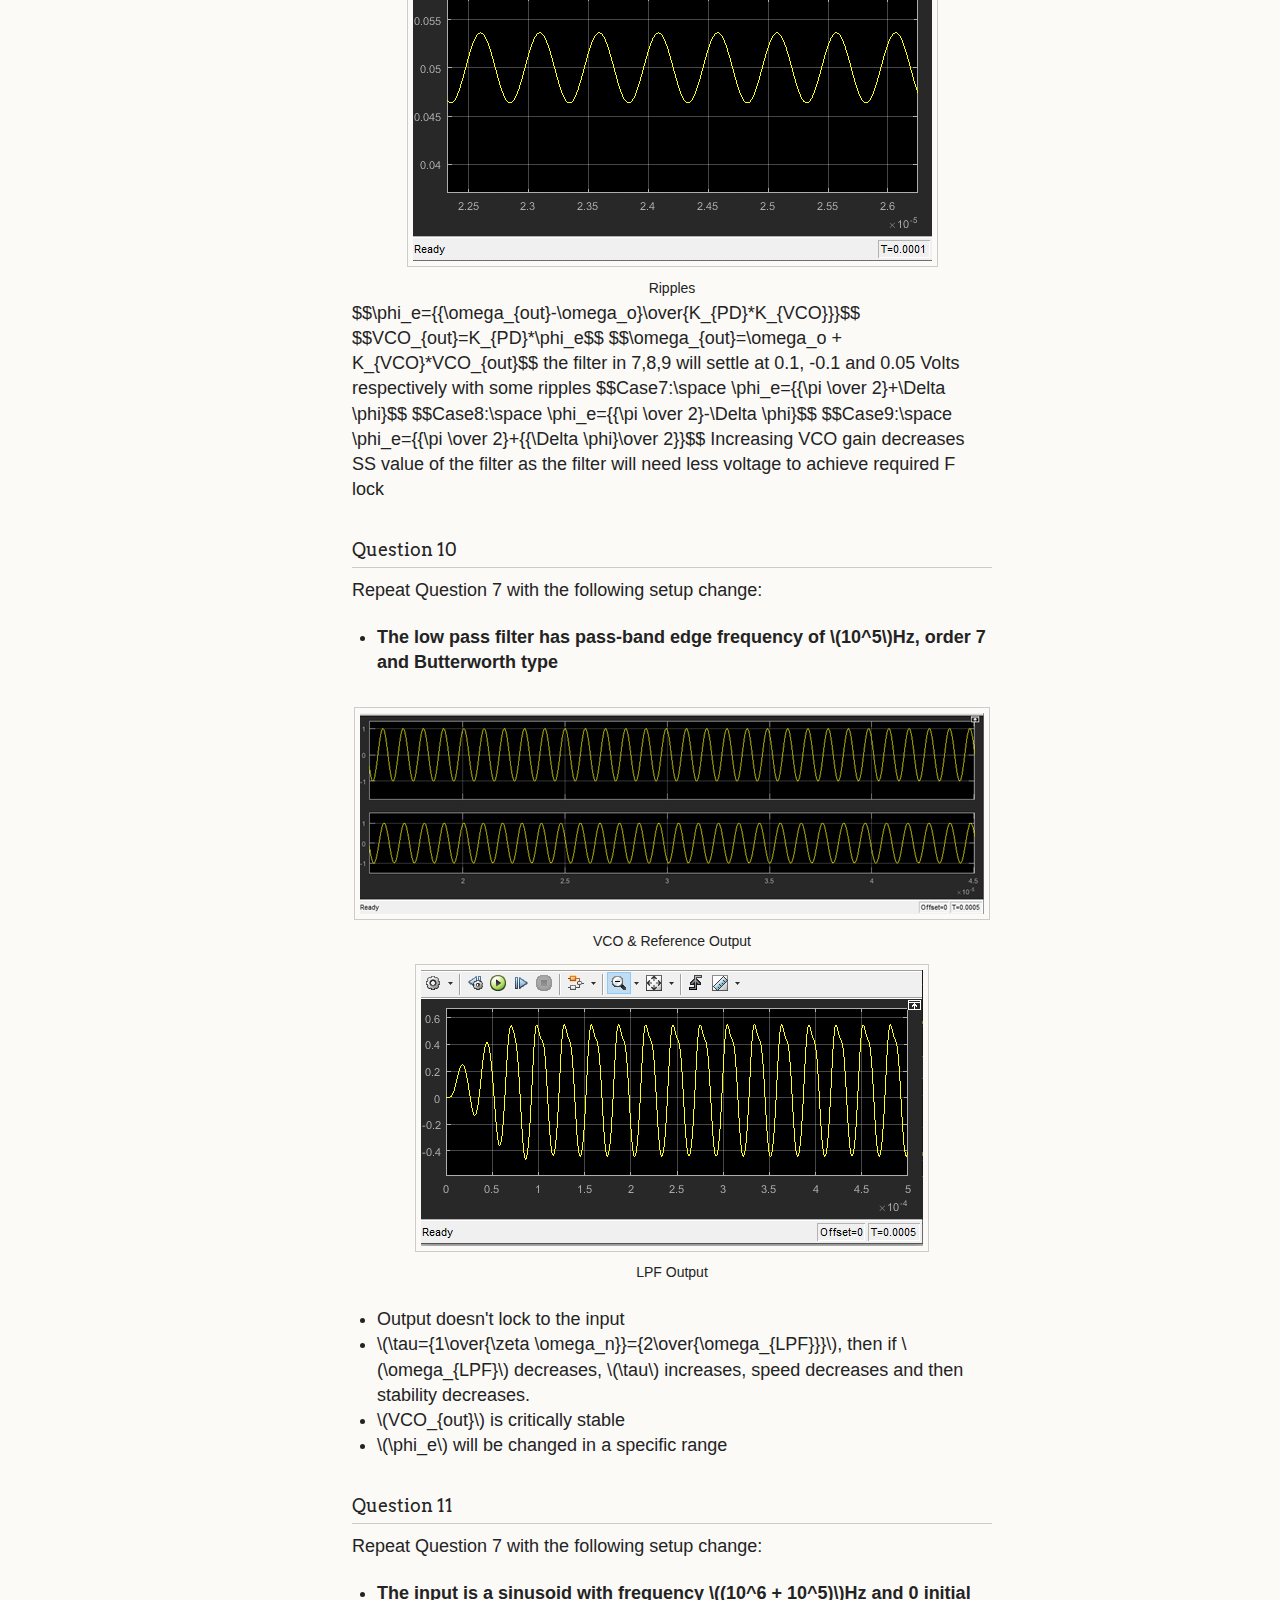
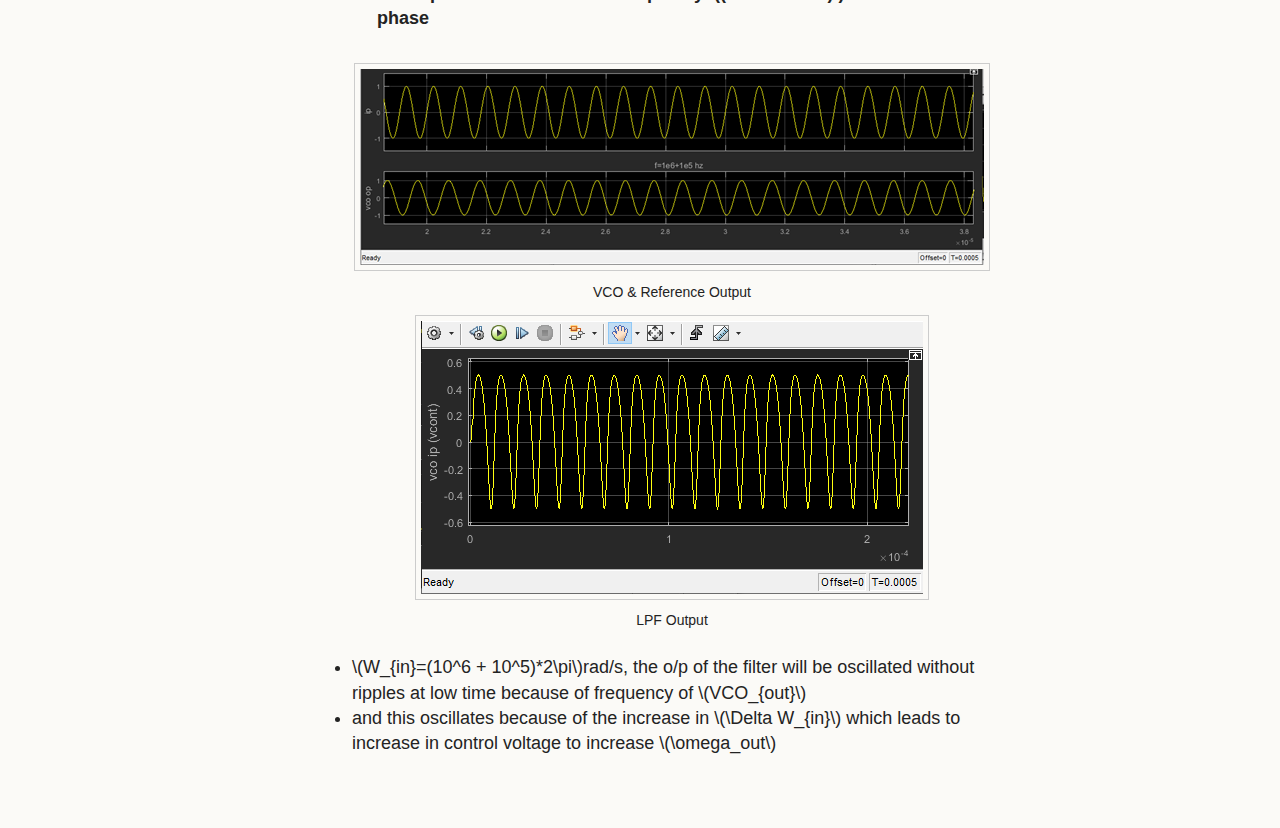
==== commit 4e7f111e: "update" ====
--- a/projects.html
+++ b/projects.html
@@ -59,11 +59,44 @@
           <p class="header"><blockquote id="quoteheader">اللهم لا علم لنا الأ ما علمتنا به انك انت علام الغيوب</blockquote></p>
         </header>
     <section>
-        <h1>Introduction</h1>
-        <h1>PLL Project</h1>  
+        <h1>PLL Project</h1>
+        <h2>Submitted by:</h2>
+        <table>
+            <tr>
+                <td>Name</td>
+                <td>Section</td>
+                <td>BN</td>
+            </tr>
+            <tr>
+                <td>Abdelrahman Abdelazeem</td>
+                <td>2</td>
+                <td>60</td>
+            </tr>
+            <tr>
+                <td>Mohamed Mahmoud Gaber</td>
+                <td>3</td>
+                <td>60</td>
+            </tr>
+            <tr>
+                <td>Abdelrahman Ayman Mahmoud</td>
+                <td>2</td>
+                <td>55</td>
+            </tr>
+            <tr>
+                <td>Hisham Mohamed Abdallah</td>
+                <td>4</td>
+                <td>51</td>
+            </tr>
+        </table>
         <h2>Theoretical Part:</h2>
         <h3>a)what is the application of Clock and Data Recovery (CDR) circuit? <br/>
             Describe briefly how to use PLL in CDR Applications</h3>
+            <p>
+                Clock recovery is the process of extracting timing information from a serial data stream to allow receiving circuit
+                to decode the transmitted symols. Clock recovery from the data stream is expedited by modifying the transmitted data where
+                in serial communication channel doesn't transmit the clock signal along with the data stream, the clock must be regenerated
+                at the receiver using the timing information from the data stream
+            </p>
             <ul>
                 <li><span class="notbold">The CDR recovers the exact timing of the incoming data</span></li>
                 <figure>
@@ -81,6 +114,13 @@
                 <li><span class="notbold">The clock and data recovery (CDR) system is reponsible for dealing with jitter</span></li>
             </ul>
         <h3>b)Describe briefly how to use a PLL in modulation/demodulation applications</h3>
+        <p>
+            Demodulation of frequency modulation (FM): If PLL is locked to a FM signal, the VCO tracks the instantaneous 
+            frequency of the input signal. The filtered error voltage which controls the VCO and
+             maintains lock with the input signal is demodulated FM output.
+              The VCO transfer characteristics determine the linearity of the demodulated out.
+             Since the VCO used in an integrated-circuit PLL is highly linear, it is possible to realize highly linear FM demodulators.
+        </p>
             <figure>
                 <img src="images/pllfrequencymodulation.png"/>
                 <figcaption>PLL in Modulation and Demodulation</figcaption>
@@ -92,12 +132,64 @@
             </figure>
         <h3>c)Describe briefly the operation of a Delay Locked Loop (DLL) <br/>
             and mention the advantages & disadvantages compared to a PLL.</h3>
-
+            <p>
+                Delay locked loop is used to synchronize signal that is spreaded using Direct-Sequence Scheme 
+                where we also replaces the internal Voltag-Controlled-Oscillator, by a delay ine. and we use DLL
+                to change the phase of clock signal and also to use it in clock recovery
+            </p>
         <h3>d)Show the schematic of a dual-modulus (2/3) divider. <br/>
             Hint: This is composed of a divide-by-2 and a divide-by-3 circuits. <br/>
-            Simulate the divider in both modes using ideal logic (using Cadence).
+            Simulate the divider in both modes using ideal logic (using Cadence).</h3>
+            <p>
+                A 2/3 divider cell comprises two functional blocksThe prescaler logic block divides \(F_{in}\), 
+                upon control by the end-of-cycle logic,
+                the frequency of the input signal either by 2 or by 3, and outputs the divided
+                clock signal to the next cell in the chain The end-of-cycle logic controls the
+                momentaneous division ratio of the cell. The division ratio depends on the
+                state of \(mod_{in}\) and p signals,The\(mod_{in}\) signal becomes active once in
+                a division cycle. At that moment, the state of the p input is checked, and if p=1
+                the end-of-cycle logic forces the prescaler to swallow one extra period
+                of the input signal. In other words, the cell divides by 3. If p=0, the cell stays
+                in division by 2 mode. Regardless of the state of the p input, the end-of-cycle
+                logic reclocks the \(mod_{in}\) signal, and outputs it to the preceding cell in the chain
+            
+            </p>
+            <figure>
+                <img src="images/dualmodulus.png"/>
+                <figcaption>Dual Modulus 2/3 Cell</figcaption>
+            </figure>
+            <p>
+                Simulation didnot work well in cadence so I made it in simulink with the following block diagram<br/>
+                The Dual Modulus Prescaler subsystem block consists of a program counter, a swallow counter and a prescaler.
+                When the block first receives an input signal, the pulse swallow function is activated. The prescaler divides the input signal 
+                frequency by (N+1), where N is defined by the Prescaler divider value (N) parameter. 
+                Both the program and swallow counters start counting. The swallow counter resets after counting to S pulses, 
+                or (N+1)S cycles, where S is defined by the Swallow counter value (S) parameter. 
+                Then, the pulse swallow function is deactivated, and the prescaler divides the input frequency by N.
+                Since the program counter has already sensed S pulses, it requires (P-S) more pulses, or (P-S)N cycles to reach overflow, 
+                where P is defined by the Program counter value (P) parameter. The cycle repeats after both counters are reset.
+                $${{f_{in}}\over{f_{out}}}=(N+1)S+N(P-S)=NP+S={2 \over 3}$$
+            </p>
+            <figure>
+                <img src="images/bdmodulus.png"/>
+                <figcaption>Dual Modulus Prescaler</figcaption>
+            </figure>
+            <figure>
+                <img src="images/dualmodulussim.png"/>
+                <figcaption>Dual Modulus Prescaler I/p Frequency 8MHz and o/p 2MHz</figcaption>
+            </figure>
         <h3>e)What is an all-digital PLL (ADPLL)? <br/>
             Show the block diagram and the main building blocks</h3>
+            <p>
+                all-digital PLL has all digital elements, including the phase detector, loop filter and 
+                oscillator; they don't have the supply limitations of analog PLL ands and advanced all 
+                digital phase locked loops are fully synthesizable and customizable. each elements we 
+                were designing in analog pll we connect it to ADC and DAC inorder to control it digitally
+            </p>
+            <figure>
+                <img src="images/adpll2.png"/>
+                <figcaption>All Digital PLL</figcaption>
+            </figure>
         <h2>Simulation Part:</h2>
         <p>
             The purpose of this part is to simulate the (linear) PLL circuit in Simulink environment. As discussed in the lecture, 
@@ -123,7 +215,8 @@
             <li>The oscillator: <span class="notbold">the signal generator that generates the sinusoidal signal we want to synchronize with</span></li>
             <li>The scope: <span class="notbold">a visualization block that displays the signal with time</span></li>
         </ul>
-        <h3>Question 4</h3>
+        <h3>Question 4,5,6</h3>
+        <h4>Question 4</h4>
         <ul>
             <li><span class="notbold">The input is a sinusoidal with frequency of \(10^6Hz\) and zero initial phase</span></li>
             <li><span class="notbold">The VCO has a free running code of \(10^6 Hz\) and gain \(K_{VCO}\) of \(10^5\)Hz/Volt</span></li>
@@ -133,7 +226,7 @@
             <img src="images/linearpllsimulation.png"/>
             <figcaption>Linear PLL Simulation</figcaption>
         </figure>
-        <h3>Question 5</h3>
+        <h4>Question 5</h4>
         <ul>Repeat Question 4 with the following setup change:
             <li><span class="notbold">The input is sinusoid with frequency equal to \(10^6Hz\) and phase shift of \(\pi \over 3\)</span></li>
         </ul>
@@ -141,7 +234,7 @@
             <img src="images/linearpllpi3.png"/>
             <figcaption>Linear PLL @\(\pi \over 3\) phase shift</figcaption>
         </figure>
-        <h3>Question 6</h3>
+        <h4>Question 6</h4>
         <ul>
             <li><span class="notbold">The input is a sinusoidal with a frequency equal to \(10^6\) and initial phase shift of \(\pi \over 5\)</span></li>
         </ul>
@@ -149,6 +242,115 @@
             <img src="images/linearpllsimulation.png"/>
             <figcaption>Linear PLL @\(\pi \over 3\) phase shift</figcaption>
         </figure>
+        <h3>Question 7&8&9</h3>
+        <h4>Question 7</h4>
+        <p>
+            Testing the circuit after making:
+            <ul>
+                <li><span class="notbold">The input is sinusoid with frequency equal to \(10^6+10^4\)Hz and 0 initial phase</span></li>
+                <li><span class="notbold">The input has a free running frequency of \(10^6\)Hz and gain \(K_{VCO}\) of \(10^5\)Hz/Volt</span></li>
+                <li><span class="notbold">The low pass filter has pass-band edge frequency of \(10^6\)Hz, order 7 and Butterworth type</span></li>
+            </ul>
+        </p>
+        <figure>
+            <img src="images/freqmodulation.png"/>
+            <figcaption>VCO & Reference Output</figcaption>
+        </figure>
+        <figure>
+            <img src="images/VCOFM.png"/>
+            <figcaption>LPF Output</figcaption>
+        </figure>
+        <h4>Question 8</h4>
+        <p>
+            Repeat Question 7 with the following setup change:
+            <ul>
+                <li>The input is a sinusoid with frequency equal to \(10^6 - 10^4\)Hz and 0 initial phase</li>
+            </ul>
+        </p>
+        <figure>
+            <img src="images/VCOandRefq8.png"/>
+            <figcaption>VCO & Reference Output</figcaption>
+        </figure>
+        <figure>
+            <img src="images/lpfq8.png"/>
+            <figcaption>LPF Output</figcaption>
+        </figure>
+        <h4>Question 9</h4>
+        <p>
+            Repeat Question 7 with the following setup change:
+            <ul>
+                <li>The VCO has a free running frequency of \(10^6\)Hz and gain \(K_{VCO}\) of \(2*10^5\)Hz/Volt</li>
+            </ul>
+        </p>
+        <figure>
+            <img src="images/vco&refq9.png"/>
+            <figcaption>VCO & Reference Output</figcaption>
+        </figure>
+        <figure>
+            <img src="images/lpfq9.png"/>
+            <figcaption>LPF Output</figcaption>
+        </figure>
+        <figure>
+            <img src="images/ripplesq9.png"/>
+            <figcaption>Ripples</figcaption>
+        </figure>
+    <p>
+        $$\phi_e={{\omega_{out}-\omega_o}\over{K_{PD}*K_{VCO}}}$$
+        $$VCO_{out}=K_{PD}*\phi_e$$
+        $$\omega_{out}=\omega_o + K_{VCO}*VCO_{out}$$
+        the filter in 7,8,9 will settle at 0.1, -0.1 and 0.05 Volts respectively with some ripples
+        $$Case7:\space \phi_e={{\pi \over 2}+\Delta \phi}$$
+        $$Case8:\space \phi_e={{\pi \over 2}-\Delta \phi}$$
+        $$Case9:\space \phi_e={{\pi \over 2}+{{\Delta \phi}\over 2}}$$
+        Increasing VCO gain decreases SS value of the filter as the filter will need less voltage to achieve required F lock
+    </p>
+    <h3>Question 10</h3>
+    <p>
+        Repeat Question 7 with the following setup change:
+        <ul>
+            <li>The low pass filter has pass-band edge frequency of \(10^5\)Hz, order 7 and Butterworth type</li>
+        </ul>
+    </p>
+    <figure>
+        <img src="images/q10refvco.png"/>
+        <figcaption>VCO & Reference Output</figcaption>
+    </figure>
+    <figure>
+        <img src="images/lpfq10.png"/>
+        <figcaption>LPF Output</figcaption>
+    </figure>
+    <p>
+        <ul>
+            <li><span class="notbold">Output doesn't lock to the input</span></li>
+            <li><span class="notbold">\(\tau={1\over{\zeta \omega_n}}={2\over{\omega_{LPF}}}\), then 
+                if \(\omega_{LPF}\) decreases, \(\tau\) increases, speed decreases and then stability decreases.
+            </span></li>
+            <li><span class="notbold">\(VCO_{out}\) is critically stable</span></li>
+            <li><span class="notbold">\(\phi_e\) will be changed in a specific range</span></li>
+        </ul>
+    </p>
+    <h3>Question 11</h3>
+    <p>
+        Repeat Question 7 with the following setup change:
+        <ul>
+            <li>The input is a sinusoid with frequency \((10^6 + 10^5)\)Hz and 0 initial phase</li>
+        </ul>
+    </p>
+    <figure>
+        <img src="images/refvcoq11.png"/>
+        <figcaption>VCO & Reference Output</figcaption>
+    </figure>
+    <figure>
+        <img src="images/lpfq11.png"/>
+        <figcaption>LPF Output</figcaption>
+    </figure>
+    <p>
+        <li><span class="notbold">\(W_{in}=(10^6 + 10^5)*2\pi\)rad/s, the o/p of the filter will be oscillated without ripples at low time because 
+        of frequency of \(VCO_{out}\)</span></li>
+            <li><span class="notbold">and this oscillates because of the increase in \(\Delta W_{in}\) which leads to increase
+                in control voltage to increase \(\omega_out\)
+            </span></li>
+    </p>
     </section>
 <footer>
     <p><small>Hosted on <a href="https://www.github.com/hishamelreedy/">GitHub Pages</a> by HishamElreedy</small></p>
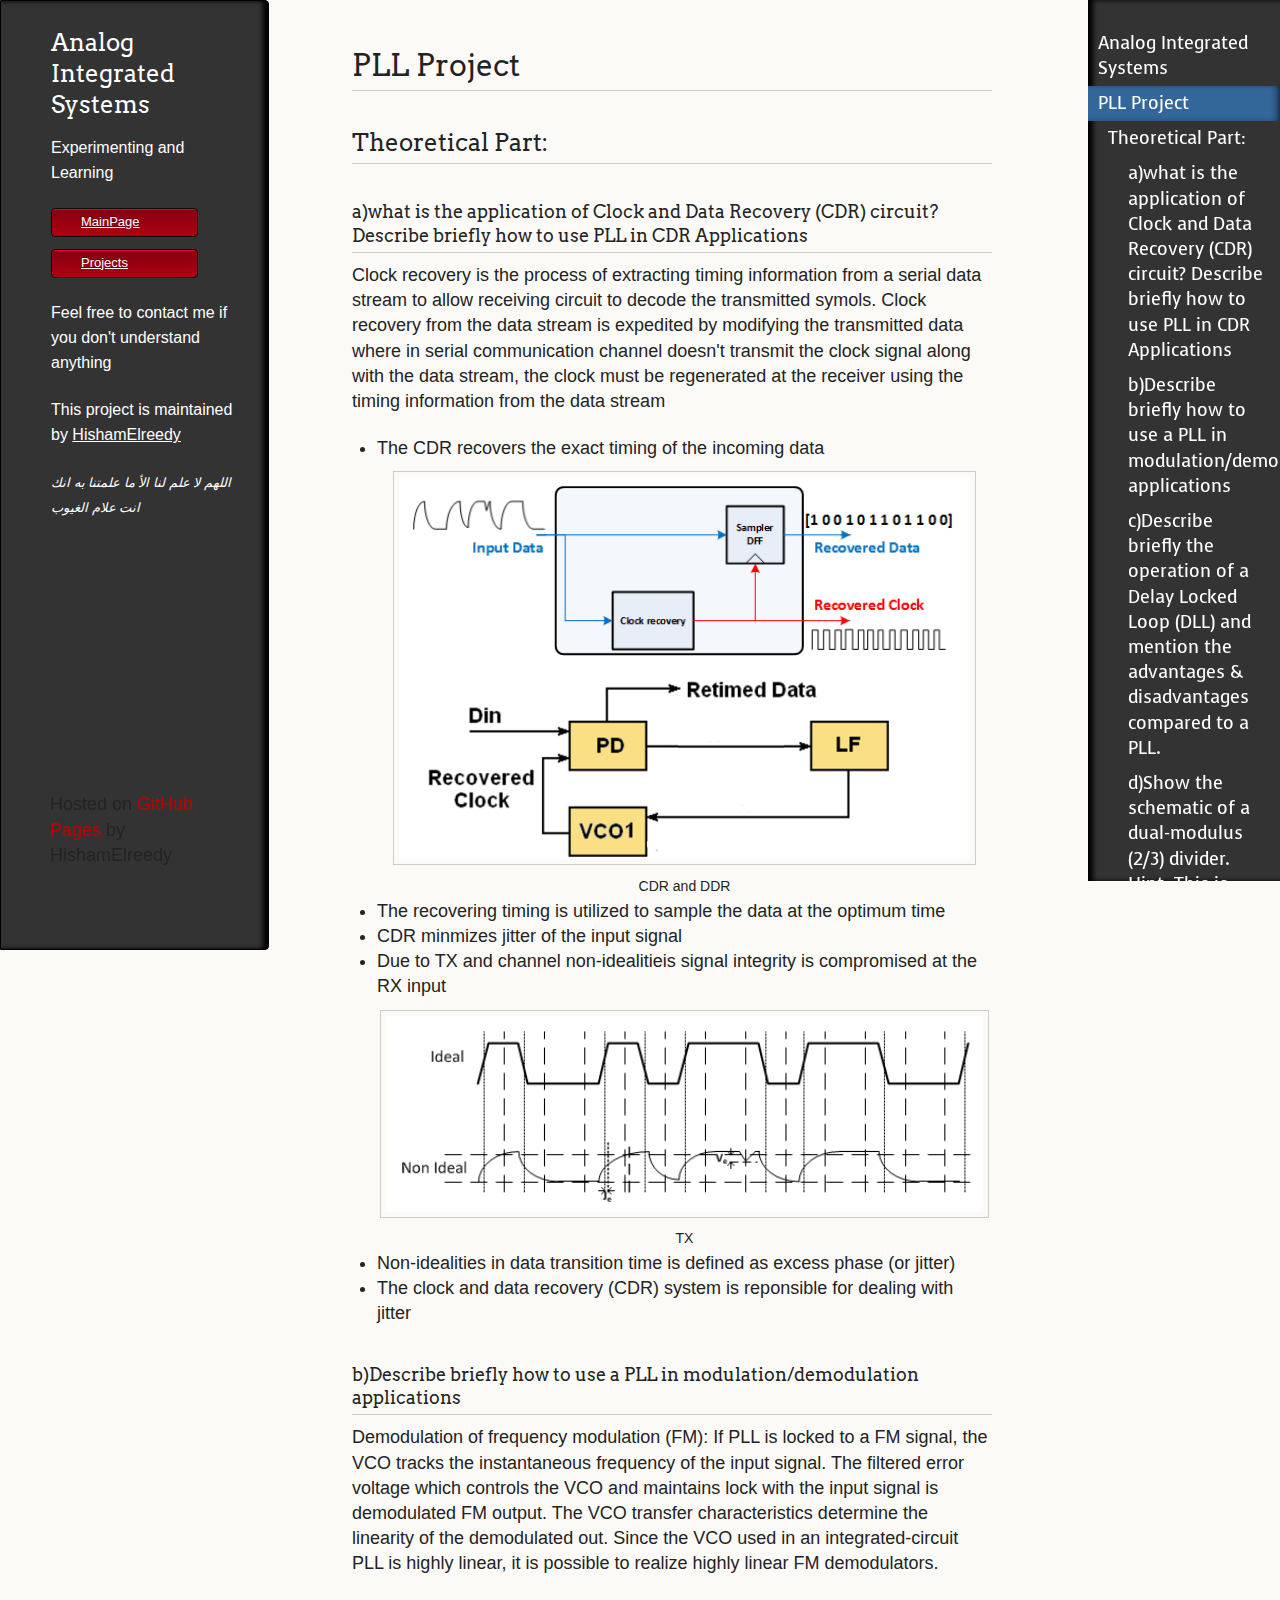
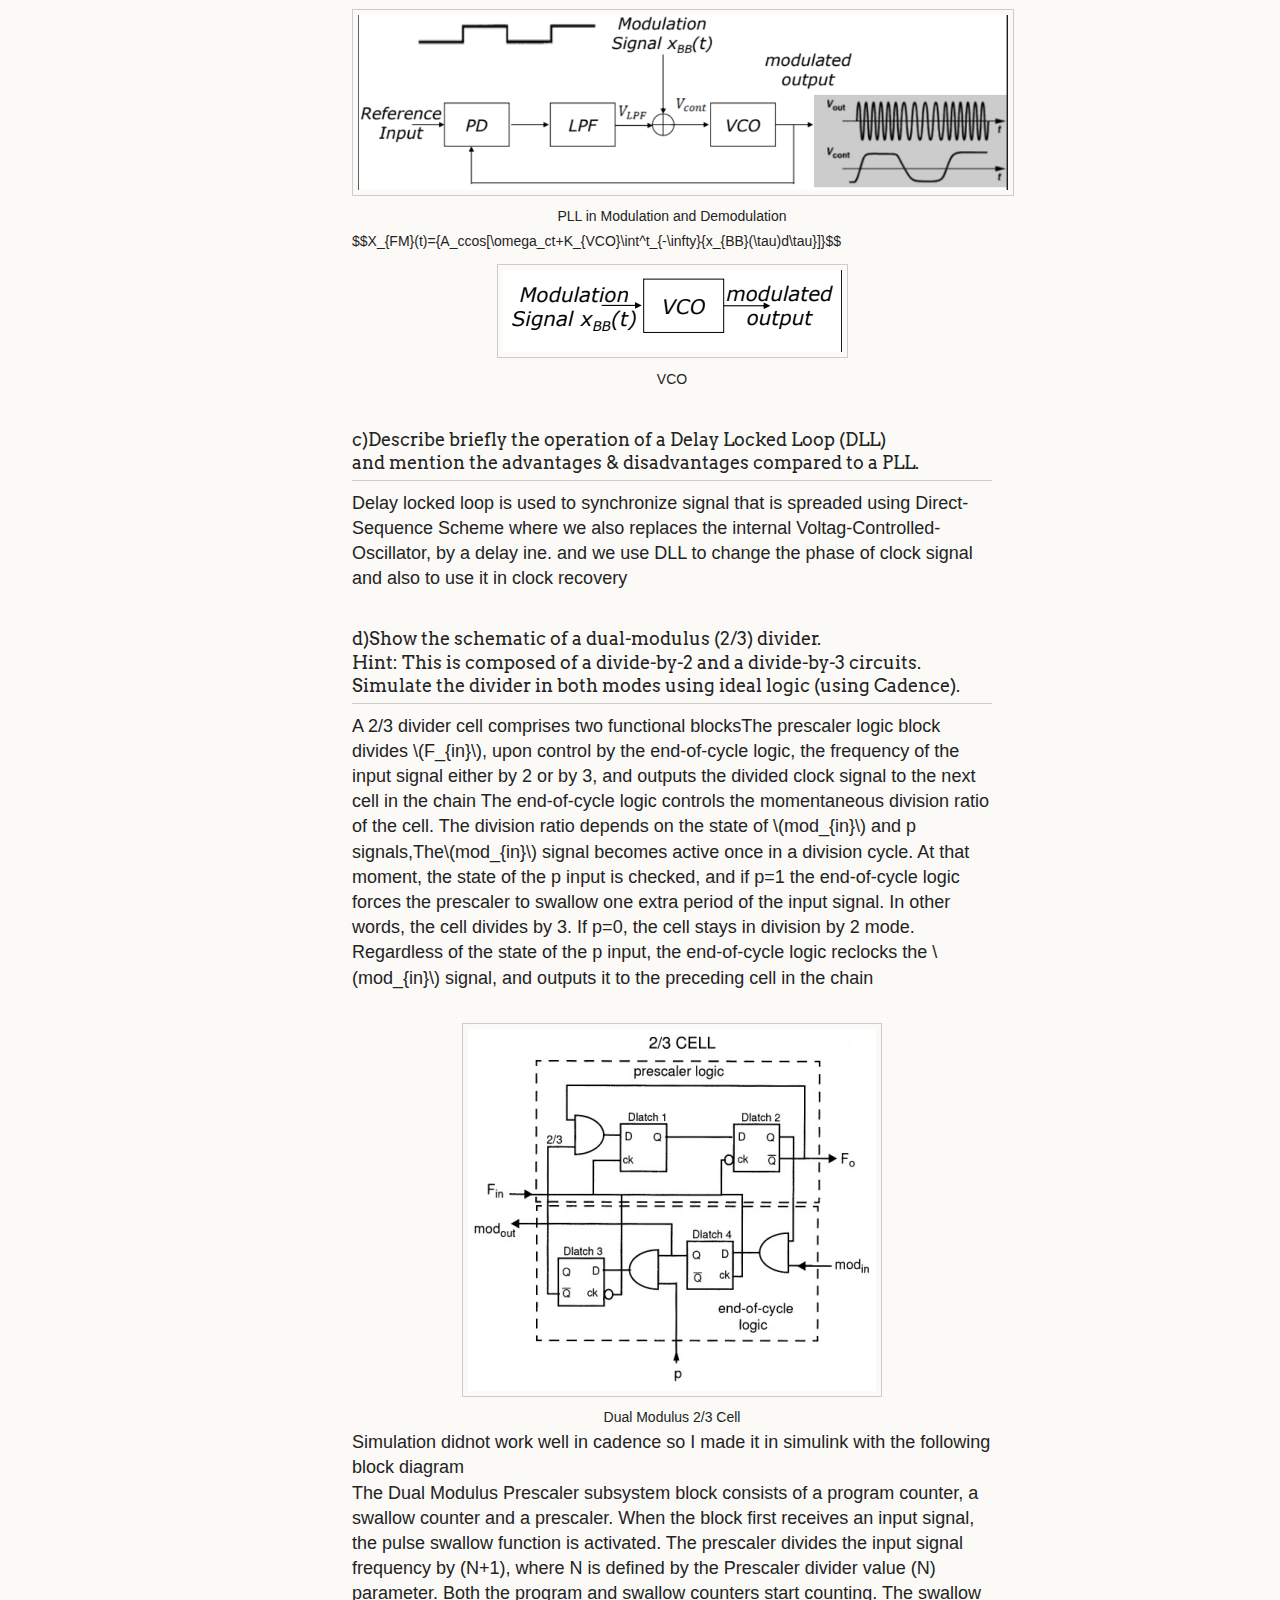
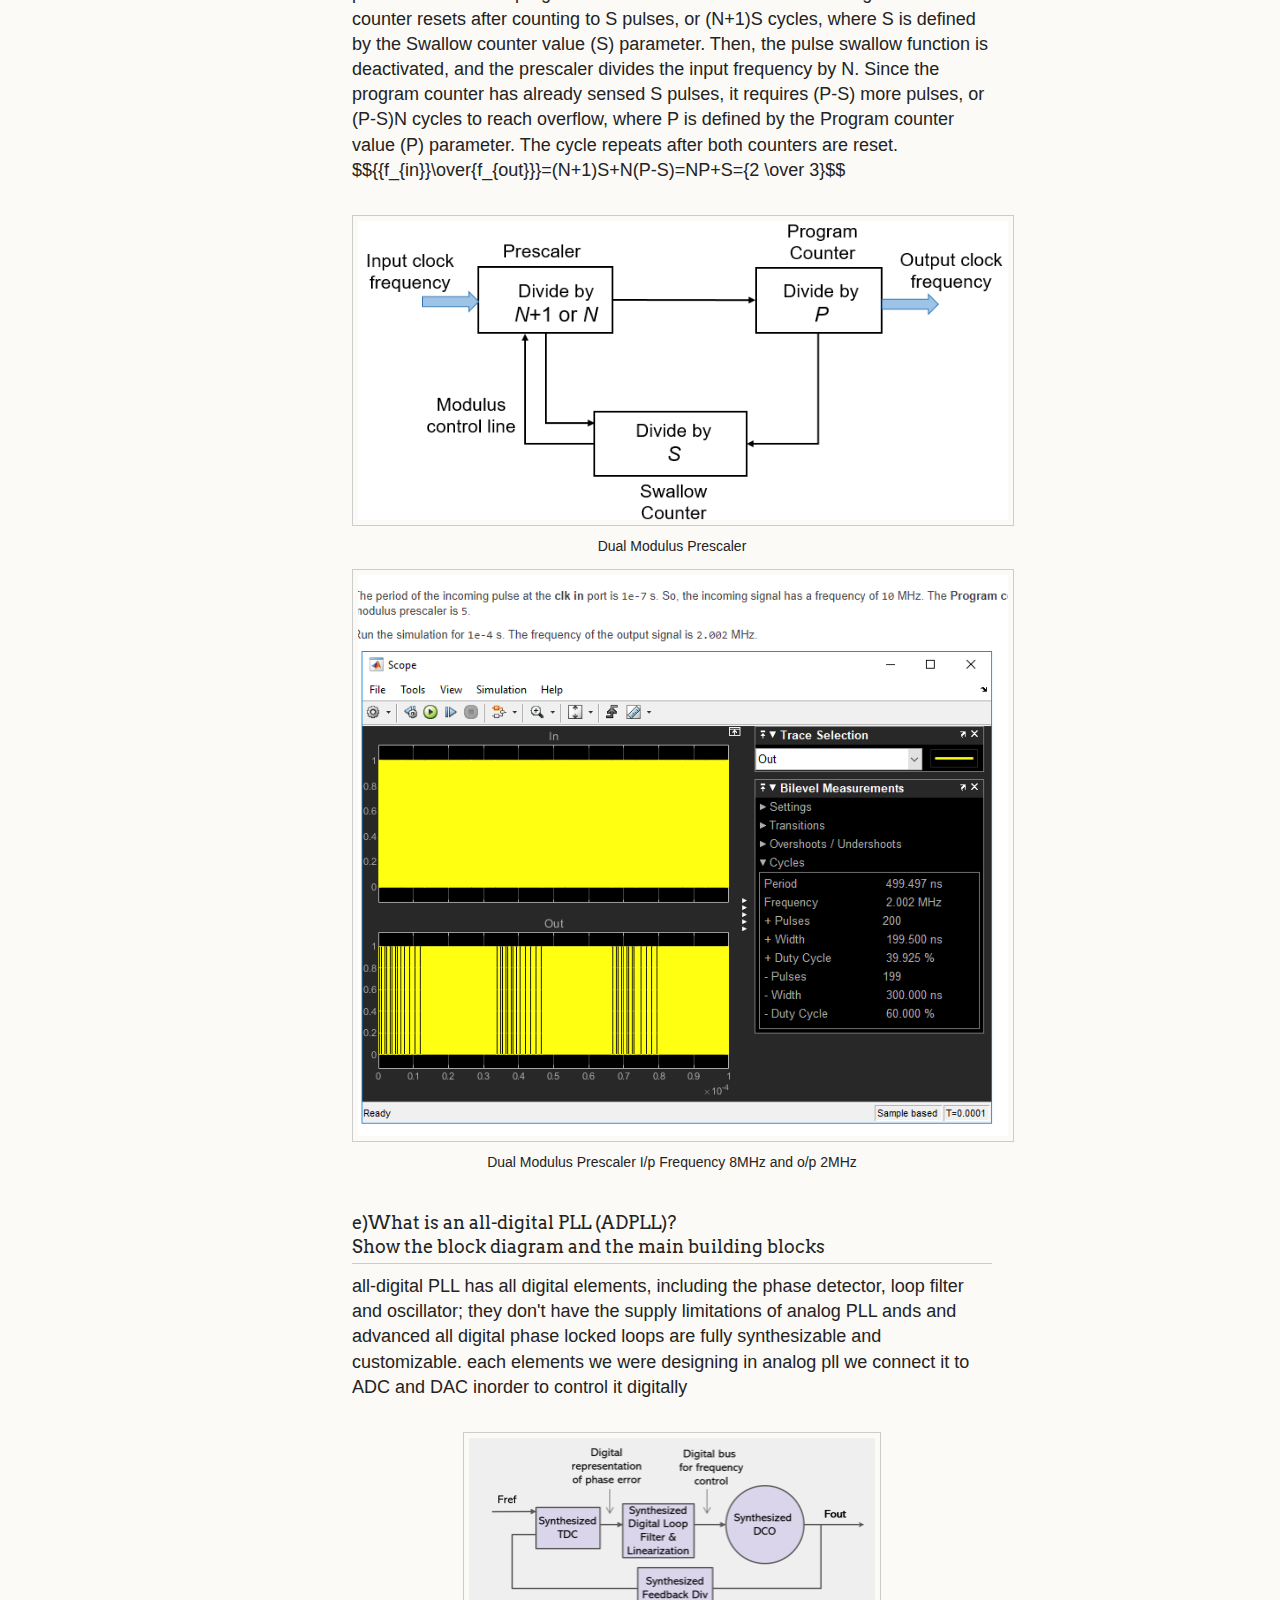
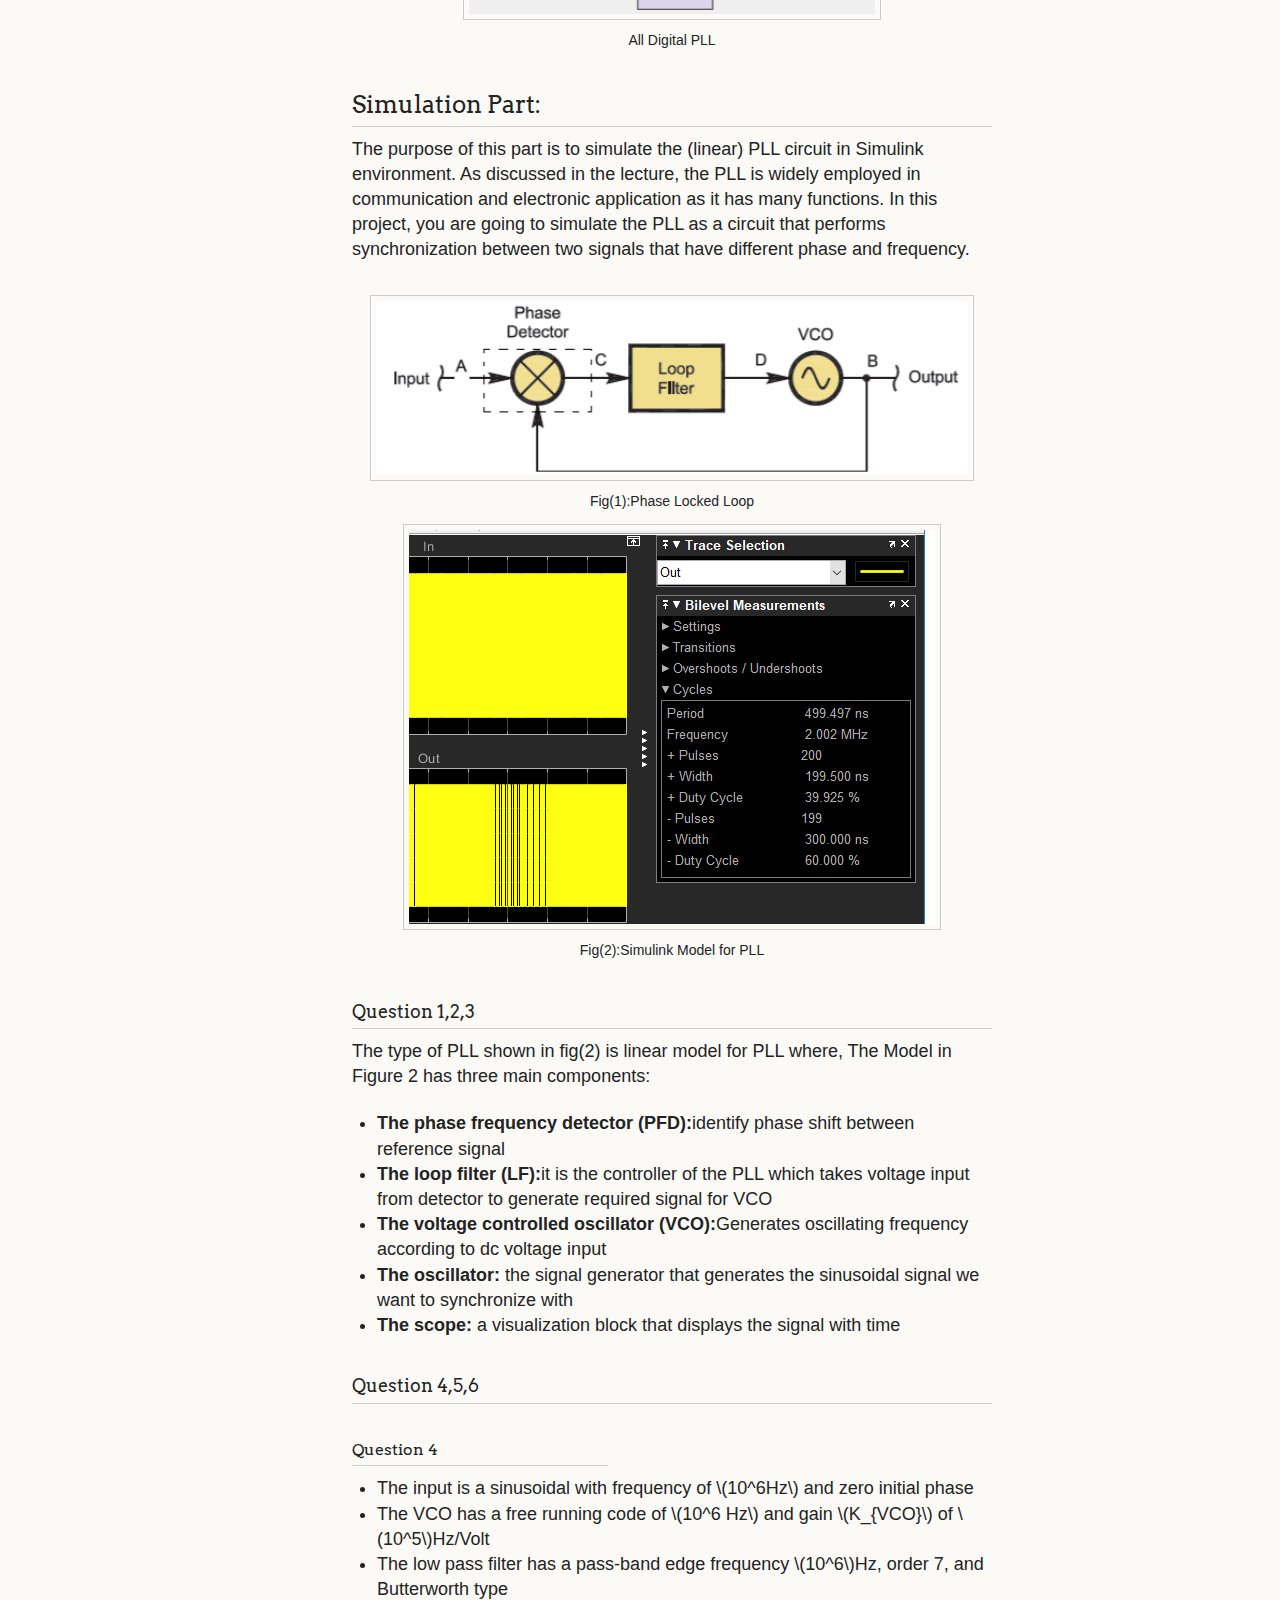
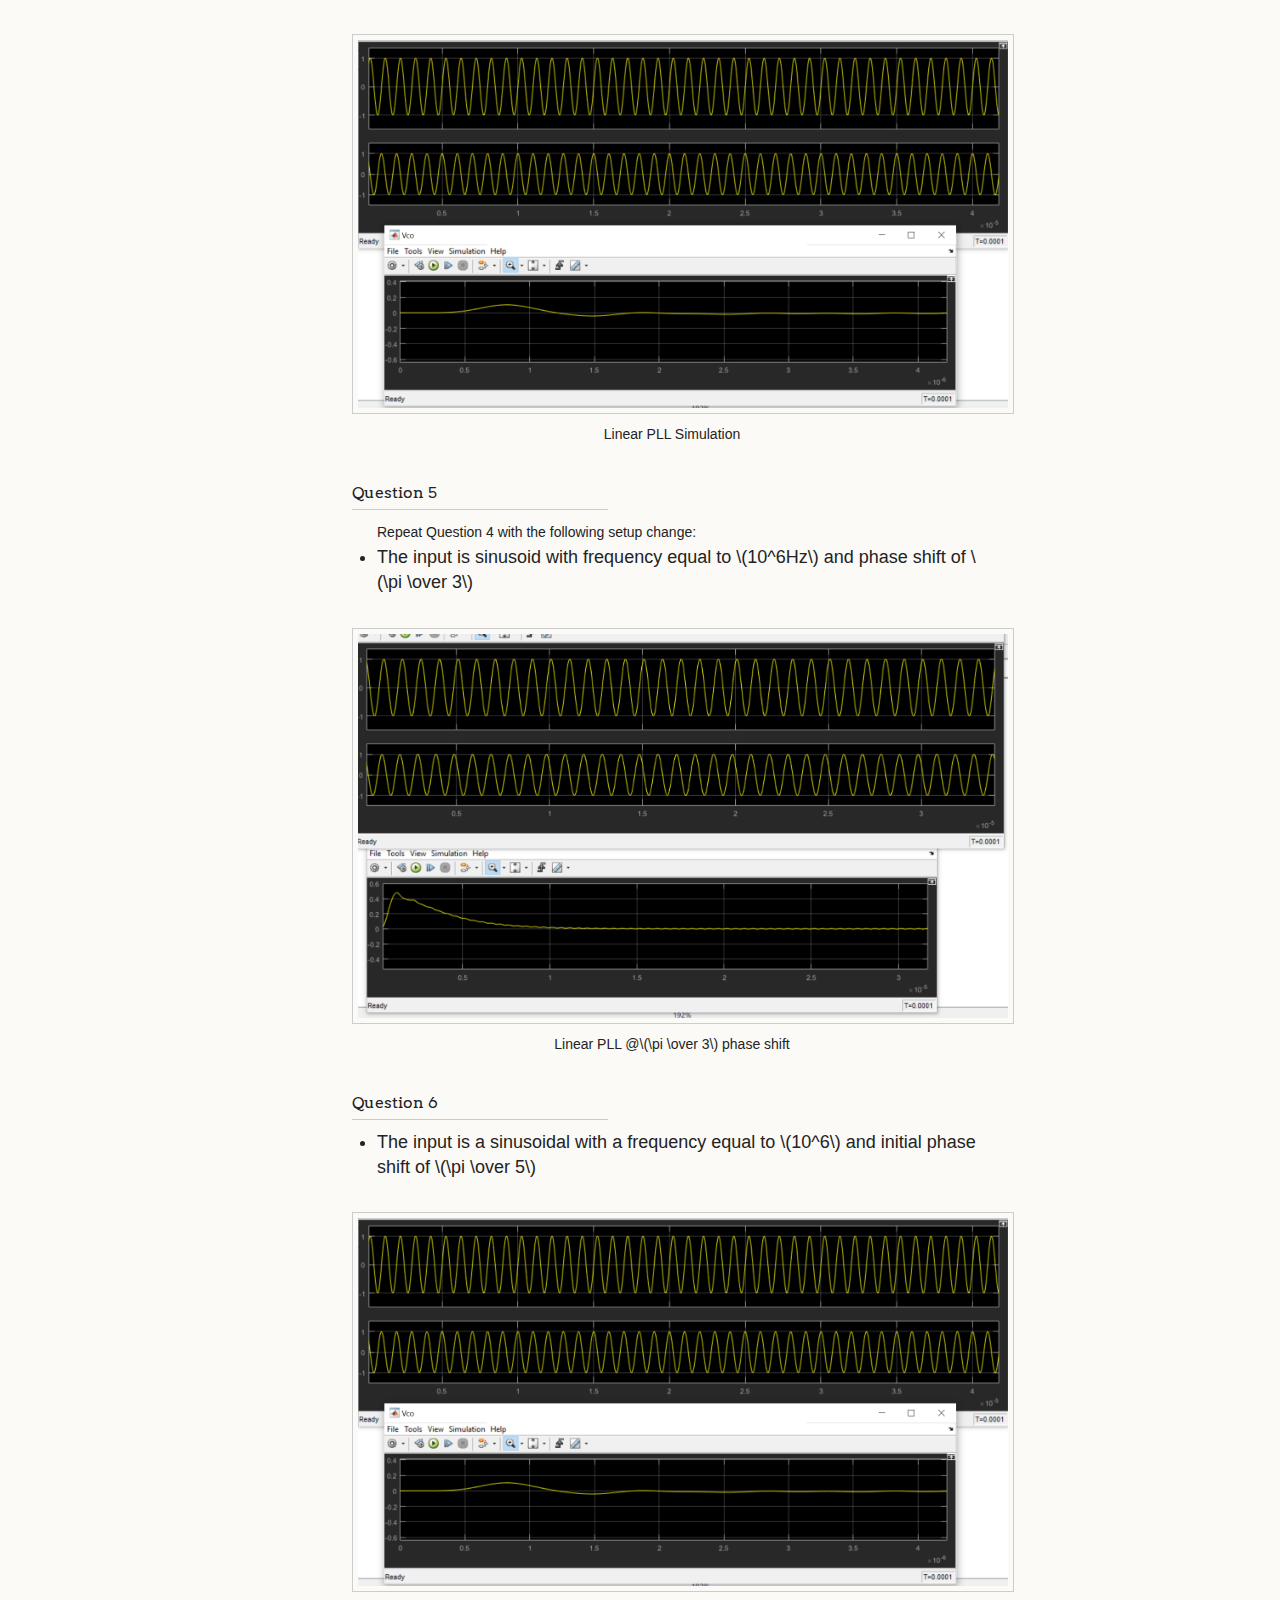
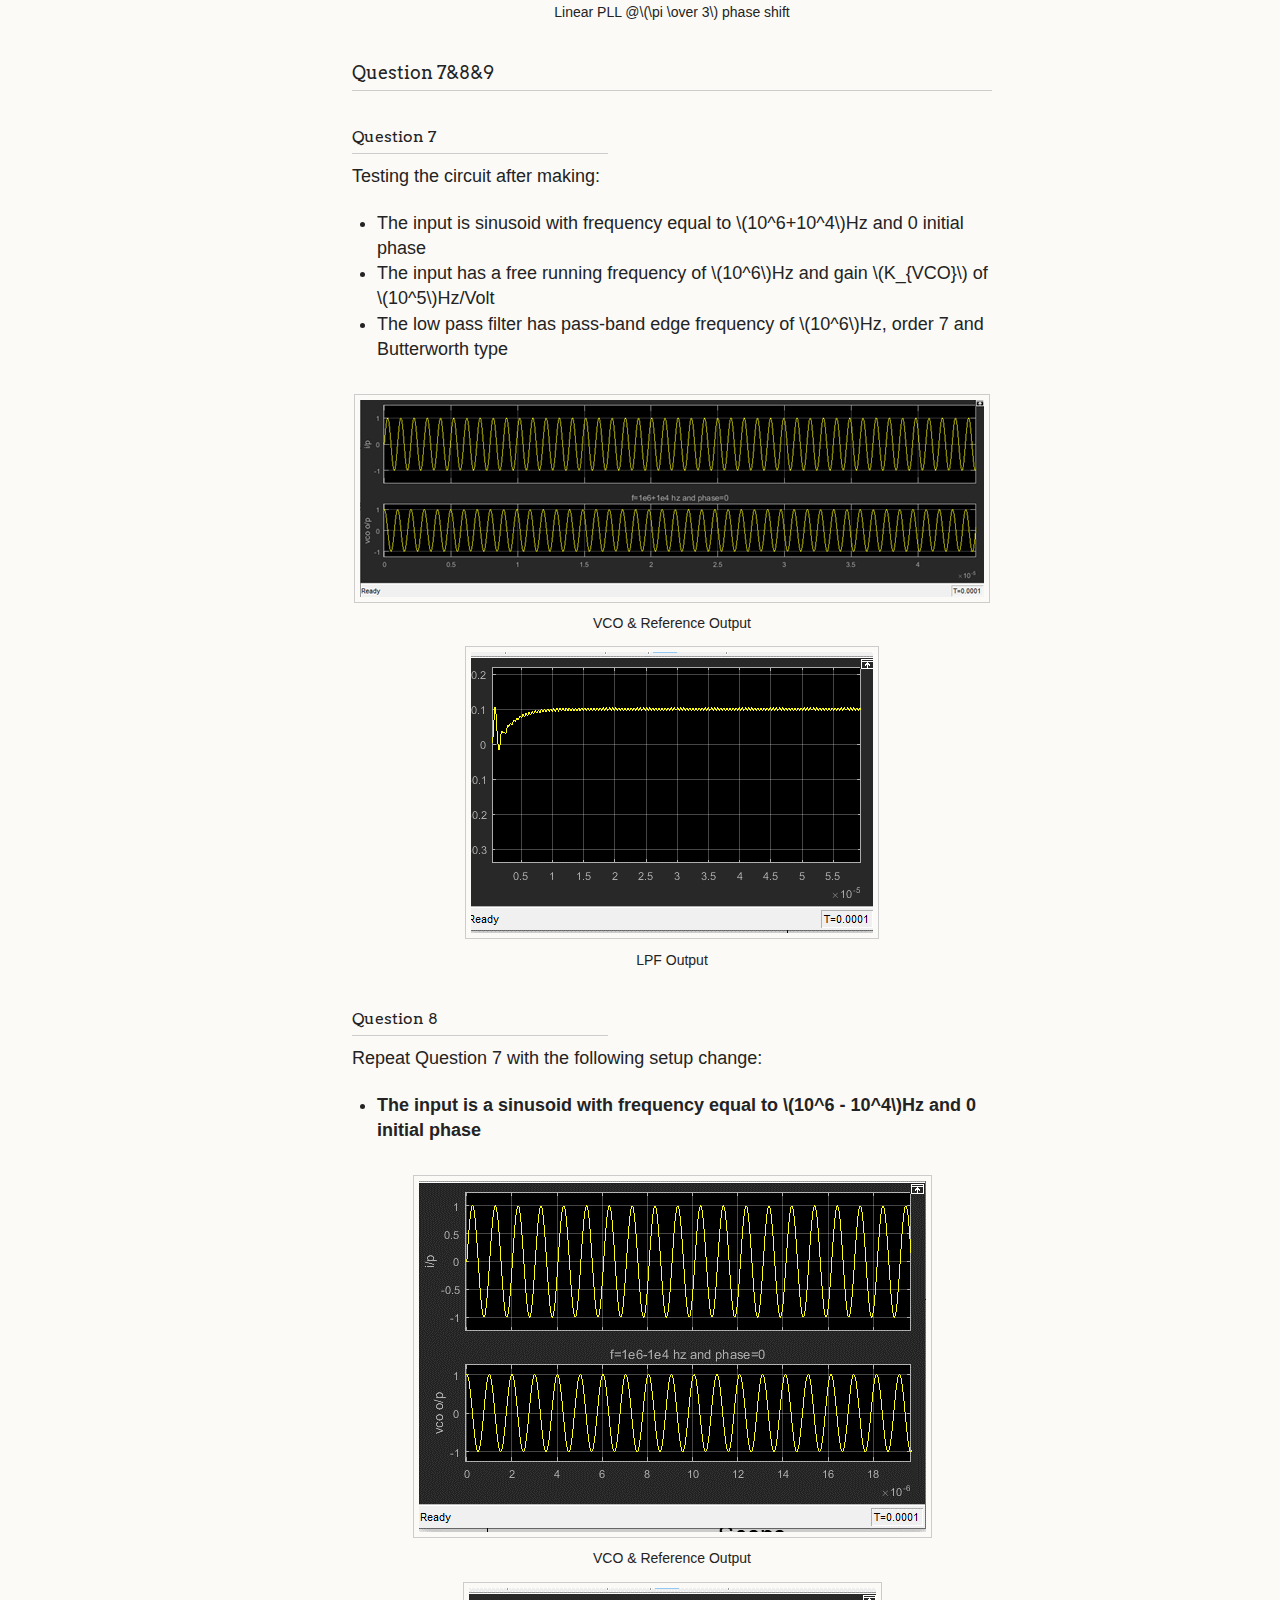
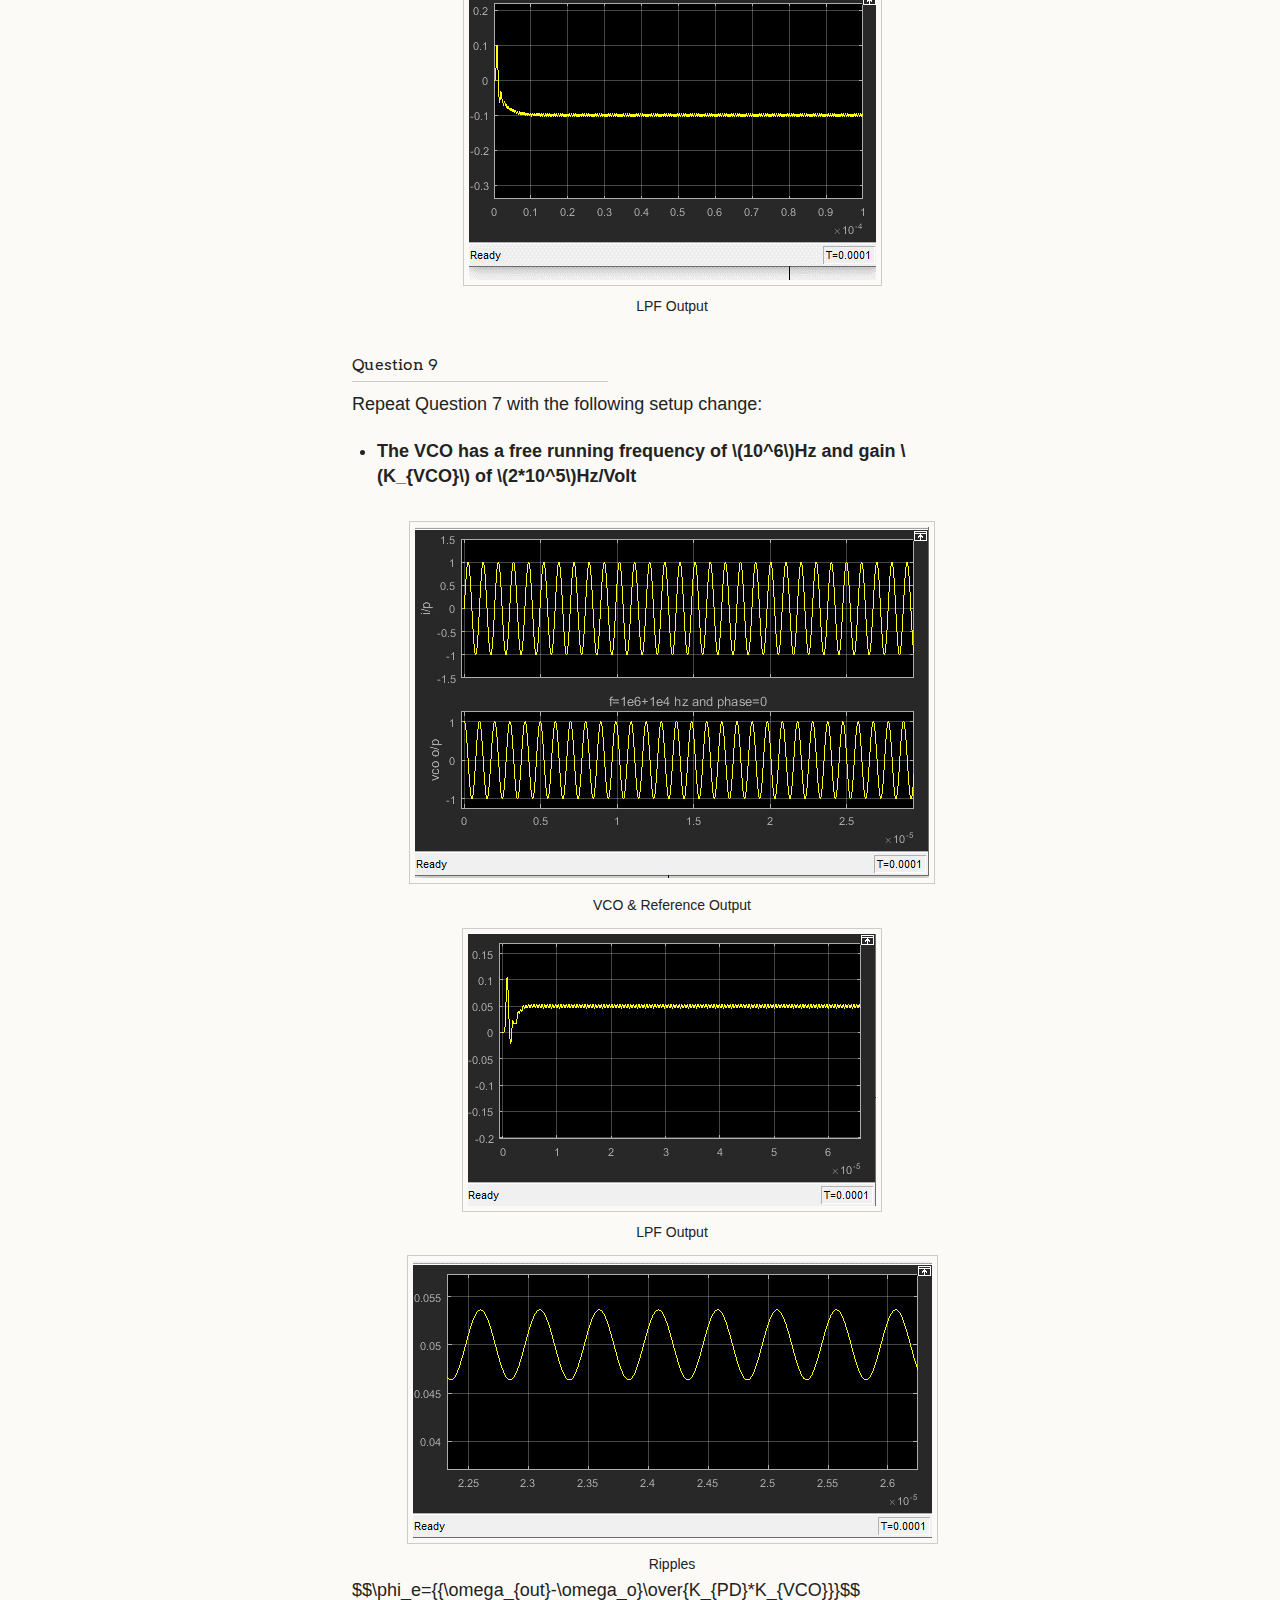
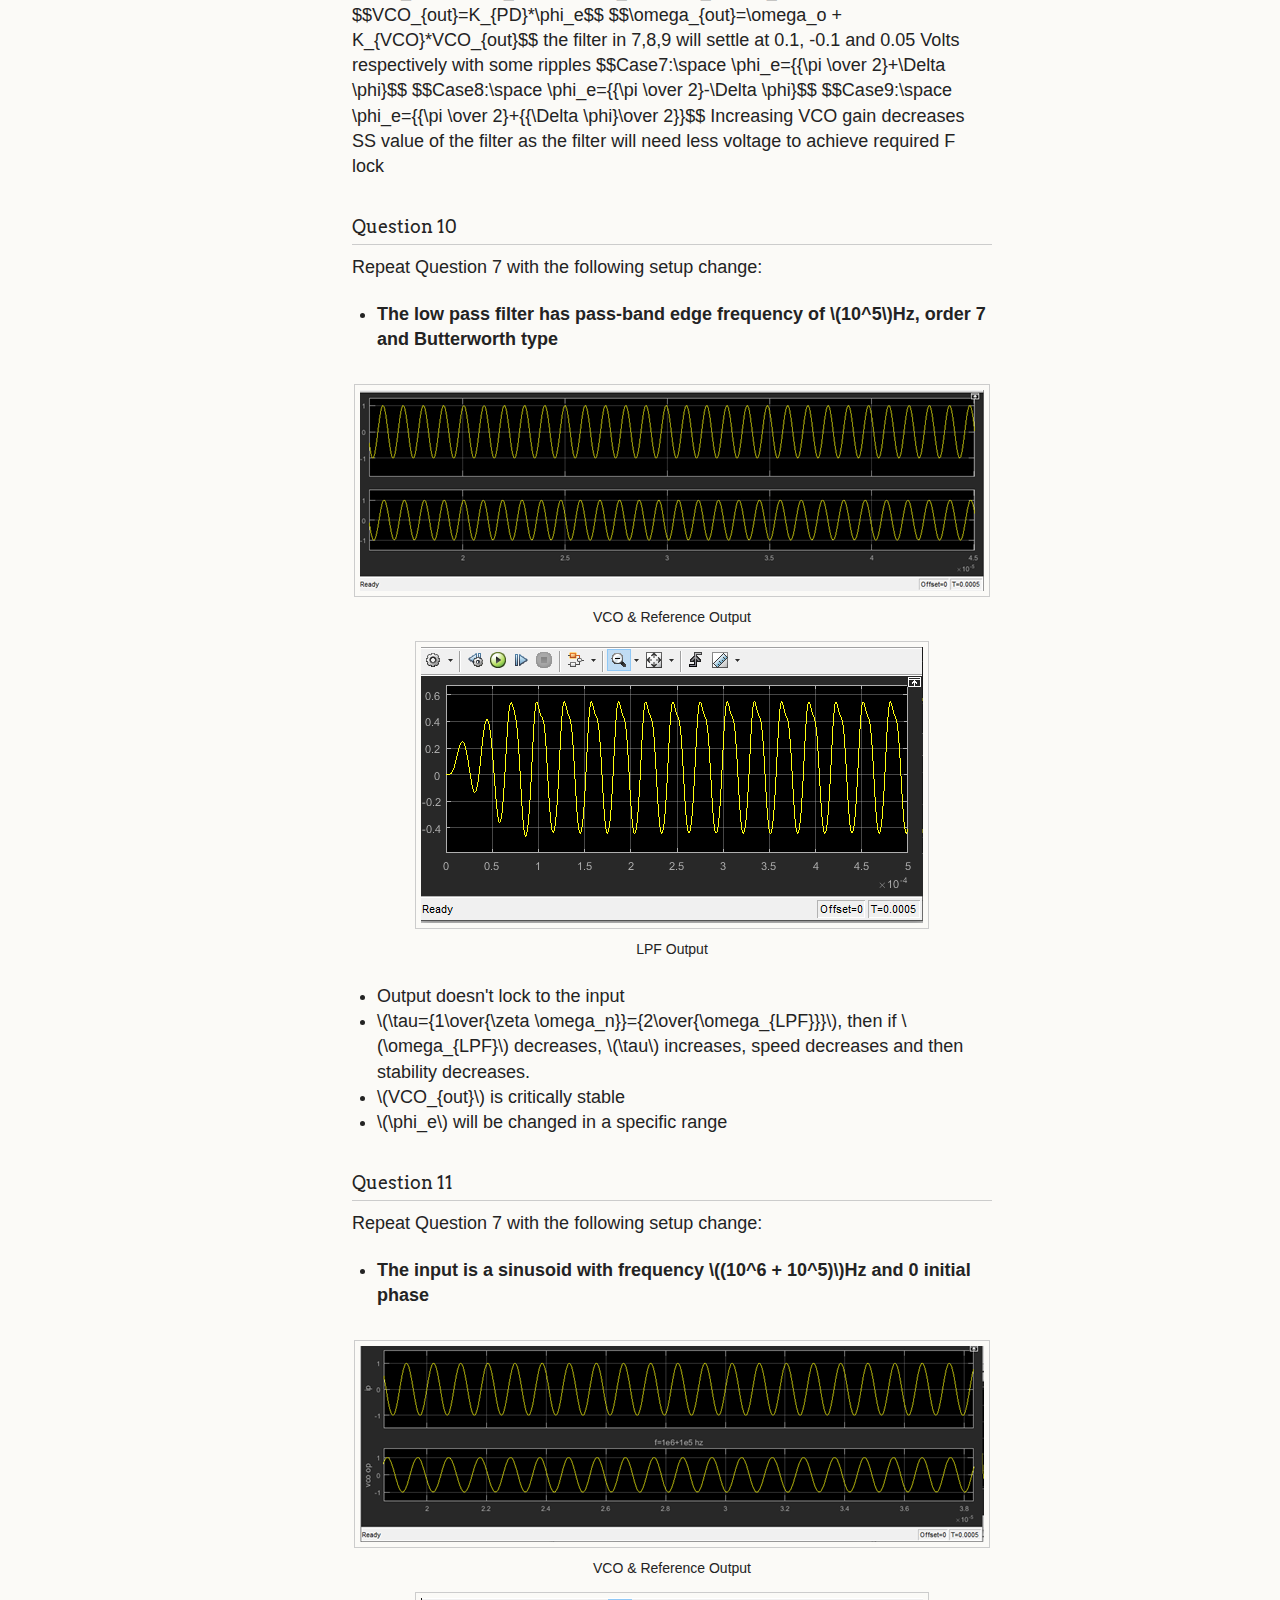
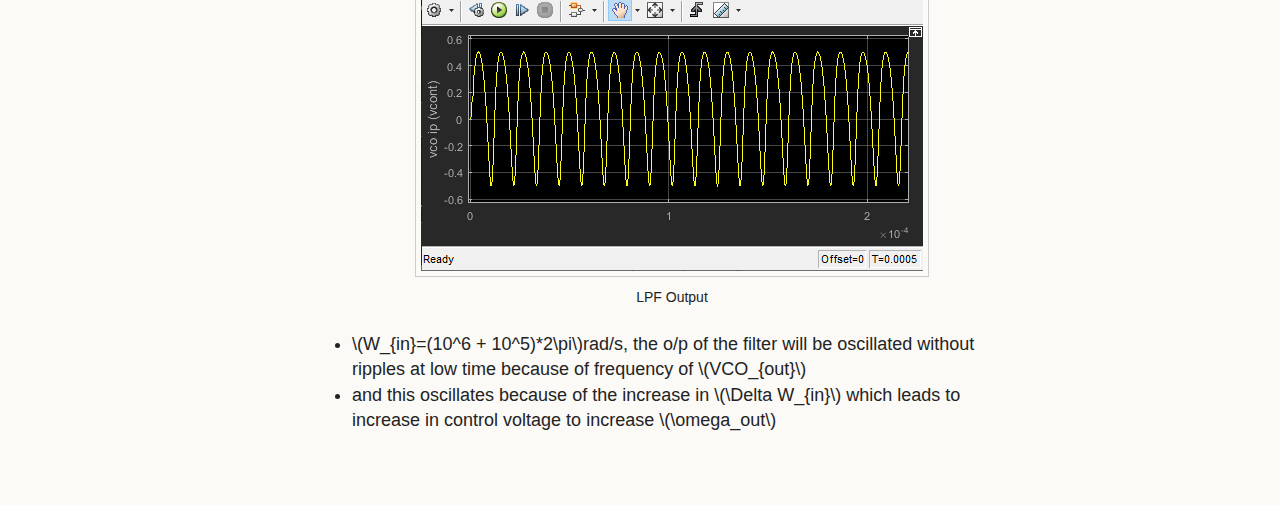
==== commit 04d2e445: "update" ====
--- a/projects.html
+++ b/projects.html
@@ -60,34 +60,6 @@
         </header>
     <section>
         <h1>PLL Project</h1>
-        <h2>Submitted by:</h2>
-        <table>
-            <tr>
-                <td>Name</td>
-                <td>Section</td>
-                <td>BN</td>
-            </tr>
-            <tr>
-                <td>Abdelrahman Abdelazeem</td>
-                <td>2</td>
-                <td>60</td>
-            </tr>
-            <tr>
-                <td>Mohamed Mahmoud Gaber</td>
-                <td>3</td>
-                <td>60</td>
-            </tr>
-            <tr>
-                <td>Abdelrahman Ayman Mahmoud</td>
-                <td>2</td>
-                <td>55</td>
-            </tr>
-            <tr>
-                <td>Hisham Mohamed Abdallah</td>
-                <td>4</td>
-                <td>51</td>
-            </tr>
-        </table>
         <h2>Theoretical Part:</h2>
         <h3>a)what is the application of Clock and Data Recovery (CDR) circuit? <br/>
             Describe briefly how to use PLL in CDR Applications</h3>
